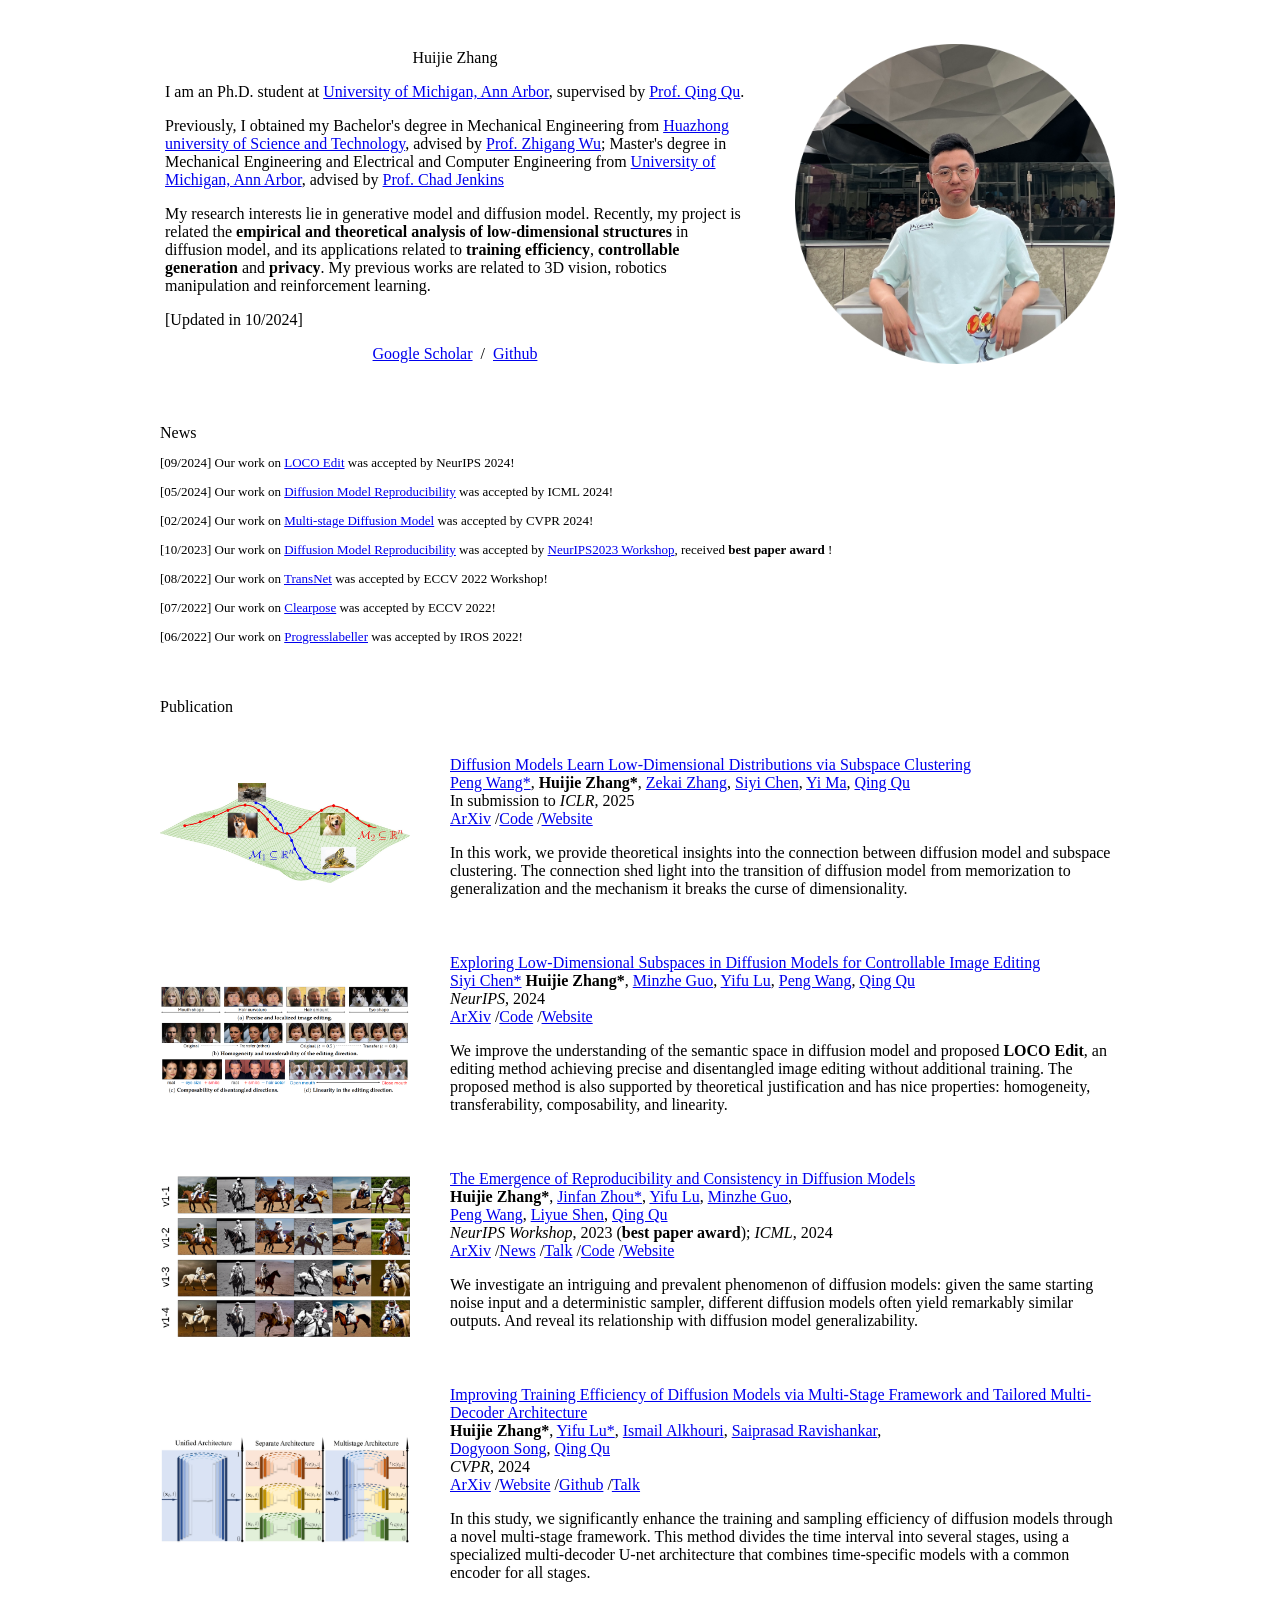
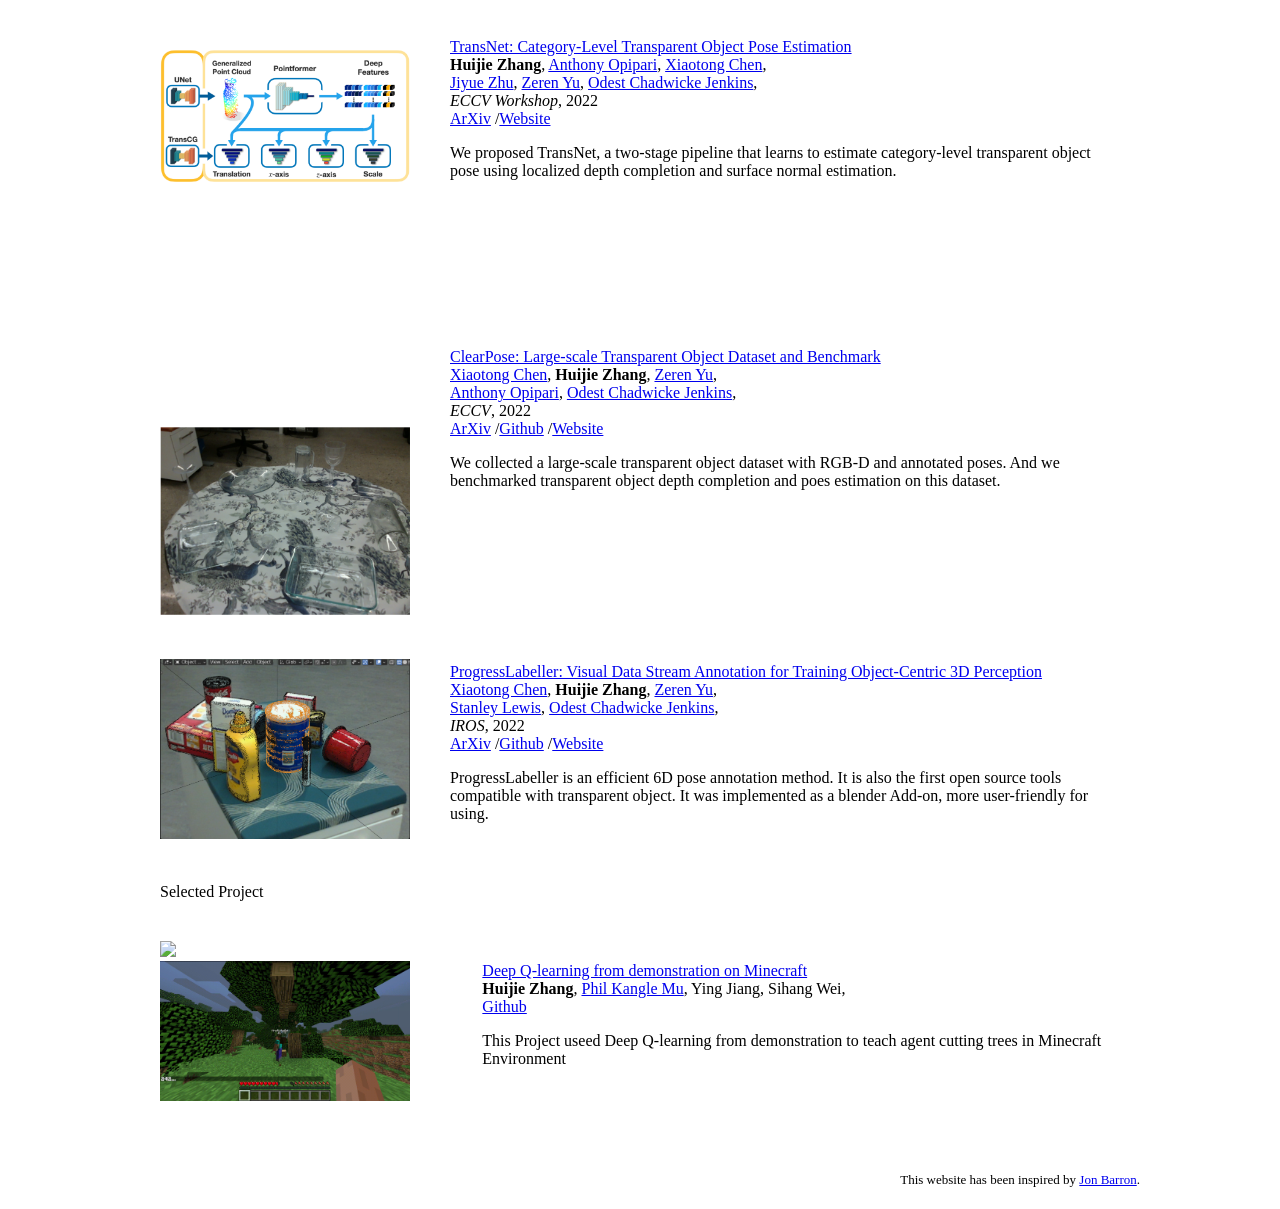
==== index.html @ 637e94fc "update" ====
<!DOCTYPE HTML>
<html lang="en"><head><meta http-equiv="Content-Type" content="text/html; charset=UTF-8">

  <title>Huijie Zhang</title>
  
  <meta name="author" content="Huijie Zhang">
  <meta name="viewport" content="width=device-width, initial-scale=1">
  <meta name="keywords" content="huijie, huijie zhang, zhang huijie" />

  <link rel="stylesheet" type="text/css" href="stylesheet.css">
	<link rel="icon" href="data:image/svg+xml,<svg xmlns=%22http://www.w3.org/2000/svg%22 viewBox=%220 0 100 100%22><text y=%22.9em%22 font-size=%2290%22></text></svg>">
</head>

<body>
  <table style="width:100%;max-width:1000px;border:0px;border-spacing:0px;border-collapse:separate;margin-right:auto;margin-left:auto;"><tbody>
    <tr style="padding:0px">
      <td style="padding:0px">
        <table style="width:100%;border:0px;border-spacing:0px;border-collapse:separate;margin-right:auto;margin-left:auto;"><tbody>
          <tr style="padding:0px">
            <td style="padding:2.5%;width:63%;vertical-align:middle">
              <p style="text-align:center">
                <name>Huijie Zhang</name>
              </p>
              <p>I am an Ph.D. student at <a href="https://ece.engin.umich.edu/">University of Michigan, Ann Arbor</a>, supervised by <a href="https://qingqu.engin.umich.edu/">Prof. Qing Qu</a>. </p>
              <p>
                Previously, I obtained my Bachelor's degree in Mechanical Engineering 
                from <a href="http://english.hust.edu.cn/">Huazhong university of Science and Technology</a>, 
                advised by <a href="http://faculty.hust.edu.cn/wuzhigang/zh_CN/index.htm">Prof. Zhigang Wu</a>; Master's degree in Mechanical Engineering and Electrical and Computer Engineering from <a href="https://ece.engin.umich.edu/">University of Michigan, Ann Arbor</a>, advised by <a href="https://web.eecs.umich.edu/~ocj/">Prof. Chad Jenkins</a>
              </p>
              <p>
                My research interests lie in generative model and diffusion model. Recently, my project is related the <strong>empirical and theoretical analysis of low-dimensional structures</strong> in diffusion model, and its applications related to <strong>training efficiency</strong>, <strong>controllable generation</strong> and <strong>privacy</strong>. My previous works are related to 3D vision, robotics manipulation and reinforcement learning.
              </p>
              <p>
                [Updated in 10/2024]
              </p>
              <p style="text-align:center">
                <!-- <a href="data/huijiezh-CV.pdf">CV</a> &nbsp/&nbsp -->
                <a href="https://scholar.google.com/citations?user=W9Mplc4AAAAJ&hl=en&oi=ao">Google Scholar</a> &nbsp/&nbsp
                <a href="https://github.com/huijieZH/">Github</a>
              </p>
            </td>
            <td style="padding:2.5%;width:40%;max-width:40%">
              <a href="images/huijiezh_circle2.png"><img style="width:100%;max-width:100%" alt="profile photo" src="images/huijiezh_circle2.png" class="hoverZoomLink"></a>
            </td>
          </tr>
        </tbody></table>


        <table style="width:100%;border:0px;border-spacing:0px;border-collapse:separate;margin-right:auto;margin-left:auto;"><tbody>
          <tr>
          <td style="padding:20px;width:100%;vertical-align:middle">
            <heading>News</heading>
            <p style="text-align:left;font-size:small;">
              [09/2024] Our work on <a href="https://arxiv.org/abs/2409.02374">LOCO Edit</a> was accepted by NeurIPS 2024</a>!
            </p>
            <p style="text-align:left;font-size:small;">
              [05/2024] Our work on <a href="https://arxiv.org/abs/2310.05264">Diffusion Model Reproducibility</a> was accepted by ICML 2024</a>!
            </p>
            <p style="text-align:left;font-size:small;">
              [02/2024] Our work on <a href="https://arxiv.org/abs/2312.09181">Multi-stage Diffusion Model</a> was accepted by CVPR 2024!
            </p>
            <p style="text-align:left;font-size:small;">
              [10/2023] Our work on <a href="https://arxiv.org/abs/2310.05264">Diffusion Model Reproducibility</a> was accepted by <a href="https://diffusionworkshop.github.io/">NeurIPS2023 Workshop</a>, received <strong> best paper award </strong>!
            </p>
            <p style="text-align:left;font-size:small;">
              [08/2022] Our work on <a href="https://arxiv.org/abs/2208.10002">TransNet</a> was accepted by ECCV 2022 Workshop!
            </p>
            <p style="text-align:left;font-size:small;">
              [07/2022] Our work on <a href="https://arxiv.org/abs/2203.03890">Clearpose</a>  was accepted by ECCV 2022!
            </p>
            <p style="text-align:left;font-size:small;">
              [06/2022] Our work on <a href="https://arxiv.org/abs/2203.00283">Progresslabeller</a> was accepted by IROS 2022!
            </p>

          </td>

        </tr>
      </tbody></table>

        <table style="width:100%;border:0px;border-spacing:0px;border-collapse:separate;margin-right:auto;margin-left:auto;"><tbody>
            <tr>
            <td style="padding:20px;width:100%;vertical-align:middle">
              <heading>Publication</heading>
            </td>
          </tr>
        </tbody></table>
        <table style="width:100%;border:0px;border-spacing:0px;border-collapse:separate;margin-right:auto;margin-left:auto;"><tbody>

        <!-- Subspace Clustering -->
        <tr>
          <td style="padding:20px;width:25%;vertical-align:middle">
            <div >
              <img src='images/subspace.jpg' width="250">
            </div>
          </td>
          <td style="padding:20px;width:75%;vertical-align:middle">
            <a href="https://arxiv.org/abs/2409.02426">
              <papertitle>Diffusion Models Learn Low-Dimensional Distributions via Subspace Clustering</papertitle>
            </a>
            <br>
            <a href="https://peng8wang.github.io/">Peng Wang*</a>,
            <strong>Huijie Zhang*</strong>, 
            <a href="https://scholar.google.com/citations?user=-D1mYhIAAAAJ&hl=en">Zekai Zhang</a>,
            <a href="https://chicychen.github.io/">Siyi Chen</a>,
            <a href="https://people.eecs.berkeley.edu/~yima/">Yi Ma</a>,
            <a href="https://qingqu.engin.umich.edu/">Qing Qu</a>
            <br>
            In submission to <em>ICLR</em>, 2025
            <br>
            <a href="https://arxiv.org/abs/2409.02426">ArXiv</a>
            /<a href="https://github.com/huijieZH/Diffusion-Model-Generalizability">Code</a>
            /<a href="https://www.huijiezh.com/diffusion-model-subspace-clustering/index.html">Website</a>
            <p></p>
            <p>
              In this work, we provide theoretical insights into the connection between diffusion model and subspace clustering. The connection shed light into the transition of diffusion model from memorization to generalization and the mechanism it breaks the curse of dimensionality.
            </p>
          </td>
        </tr>

        <!-- LOCO-Edit -->
        <tr>
          <td style="padding:20px;width:25%;vertical-align:middle">
            <div >
              <img src='images/loco_edit.png' width="250">
            </div>
          </td>
          <td style="padding:20px;width:75%;vertical-align:middle">
            <a href="https://arxiv.org/abs/2409.02374">
              <papertitle>Exploring Low-Dimensional Subspaces in Diffusion Models for Controllable Image Editing</papertitle>
            </a>
            <br>
            <a href="https://chicychen.github.io/">Siyi Chen*</a>
            <strong>Huijie Zhang*</strong>, 
            <a href="https://www.linkedin.com/in/minzhe-guo/">Minzhe Guo</a>,
            <a href="https://scholar.google.com/citations?user=ybsmKpsAAAAJ&hl=en">Yifu Lu</a>,
            <a href="https://peng8wang.github.io/">Peng Wang</a>, 
            <a href="https://qingqu.engin.umich.edu/">Qing Qu</a>
            <br>
            <em>NeurIPS</em>, 2024
            <br>
            <a href="https://arxiv.org/abs/2409.02374">ArXiv</a>
            /<a href="https://github.com/ChicyChen/LOCO-Edit">Code</a>
            /<a href="https://chicychen.github.io/LOCO/index.html">Website</a>
            <p></p>
            <p>
              We improve the understanding of the semantic space in diffusion model and proposed <strong>LOCO Edit</strong>, an editing method achieving precise and disentangled image editing without additional training. The proposed method is also supported by theoretical justification and has nice properties: homogeneity, transferability, composability, and linearity.
            </p>
          </td>
        </tr>

          <!-- Reproducibility -->
          <tr onmouseout="reproducibility_stop()" onmouseover="reproducibility_start()">
            <td style="padding:20px;width:25%;vertical-align:middle">
              <div >
                <img src='images/reproducibility.png' width="250">
              </div>
            </td>
            <td style="padding:20px;width:75%;vertical-align:middle">
              <a href="https://arxiv.org/abs/2310.05264">
                <papertitle>The Emergence of Reproducibility and Consistency in Diffusion Models</papertitle>
              </a>
              <br>
              <strong>Huijie Zhang*</strong>, 
              <a href="https://scholar.google.com/citations?user=O3Df4PwAAAAJ&hl=zh-CN">Jinfan Zhou*</a>,
              <a href="https://scholar.google.com/citations?user=ybsmKpsAAAAJ&hl=en">Yifu Lu</a>, 
              <a href="https://www.linkedin.com/in/minzhe-guo/">Minzhe Guo</a>, <br>
              <a href="https://peng8wang.github.io/">Peng Wang</a>, 
              <a href="https://liyueshen.engin.umich.edu/">Liyue Shen</a>,
              <a href="https://qingqu.engin.umich.edu/">Qing Qu</a>
              <br>
              <em>NeurIPS Workshop</em>, 2023 (<strong>best paper award</strong>); <em>ICML</em>, 2024
              <br>
              <a href="https://arxiv.org/abs/2310.05264">ArXiv</a>
              /<a href="https://ece.engin.umich.edu/stories/genai-diffusion-models-learn-to-generate-new-content-more-consistently-than-expected">News</a>
              /<a href="https://event.baai.ac.cn/activities/749">Talk</a>
              /<a href="https://github.com/huijieZH/Diffusion-Model-Generalizability">Code</a>
              /<a href="https://www.huijiezh.com/reproducibility-generalizability/index.html">Website</a>
              <p></p>
              <p>
                We investigate an intriguing and prevalent phenomenon of diffusion models: given the same starting noise input and a deterministic sampler, different diffusion models often yield remarkably similar outputs. And reveal its relationship with diffusion model generalizability.
              </p>
            </td>
          </tr>

          <!-- Multistage -->
          <tr onmouseout="multistage_stop()" onmouseover="multistage_start()">
            <td style="padding:20px;width:25%;vertical-align:middle">
              <div >
                <img src='images/multistage.png' width="250">
              </div>
            </td>
            <td style="padding:20px;width:75%;vertical-align:middle">
              <a href="https://arxiv.org/abs/2312.09181">
                <papertitle>Improving Training Efficiency of Diffusion Models via Multi-Stage Framework
                  and Tailored Multi-Decoder Architecture</papertitle>
              </a>
              <br>
              <strong>Huijie Zhang*</strong>, 
              <a href="https://scholar.google.com/citations?user=ybsmKpsAAAAJ&hl=en">Yifu Lu*</a>, 
              <a href="https://sites.google.com/view/ismailalkhouri/about">Ismail Alkhouri</a>, 
              <a href="https://sites.google.com/site/sairavishankar3/">Saiprasad Ravishankar</a>, <br>
              <a href="https://sites.google.com/view/dogyoonsong/home">Dogyoon Song</a>,
              <a href="https://qingqu.engin.umich.edu/">Qing Qu</a>
              <br>
              <em>CVPR</em>, 2024
              <br>
              <a href="https://arxiv.org/abs/2312.09181">ArXiv</a>
              /<a href="https://www.huijiezh.com/multistage-diffusion-model/">Website</a>
              /<a href="https://github.com/LucasYFL/Multistage_Diffusion">Github</a>
              /<a href="https://zhidx.com/p/426852.html">Talk</a>
              <p></p>
              <p>
                In this study, we significantly enhance the training and sampling efficiency of diffusion models
                through a novel multi-stage framework. This method divides the time interval into several stages,
                using a specialized multi-decoder U-net architecture that combines time-specific models with a
                common encoder for all stages.
              </p>
            </td>
          </tr>



          <!-- TransNet -->
          <tr onmouseout="transnet_stop()" onmouseover="transnet_start()">
            <td style="padding:20px;width:25%;vertical-align:middle">
              <div >
                <img src='images/transnet.png' width="250">
              </div>
            </td>
            <td style="padding:20px;width:75%;vertical-align:middle">
              <a href="https://arxiv.org/abs/2208.10002">
                <papertitle>TransNet: Category-Level Transparent Object Pose Estimation</papertitle>
              </a>
              <br>
              <strong>Huijie Zhang</strong>, 
              <a href="https://topipari.com/">Anthony Opipari</a>,
              <a href="https://sites.google.com/umich.edu/xiaotong-chen/home">Xiaotong Chen</a>, <br>
              <a href="https://jiyuezh.github.io/">Jiyue Zhu</a>,
              <a href="https://zerenyu.github.io/">Zeren Yu</a>, 
              <a href="https://ocj.name/">Odest Chadwicke Jenkins</a>,
              <br>
              <em>ECCV Workshop</em>, 2022
              <br>
              <a href="https://arxiv.org/abs/2208.10002">ArXiv</a>
              /<a href="https://progress.eecs.umich.edu/projects/transnet/">Website</a>
              <p></p>
              <p>
                We proposed TransNet, a two-stage pipeline that learns to estimate category-level transparent object pose using localized depth completion and surface normal estimation. 
              </p>
            </td>
          </tr>

          <!-- ClearPose -->
          <tr onmouseout="clearpose_stop()" onmouseover="clearpose_start()">
            <td style="padding:20px;width:25%;vertical-align:middle;">
              <div class="one">
                <div class="two" id='clearpose_image'>
                  <img src='images/clearpose_after.png' width="250"></div>
                <img src='images/clearpose_before.png' width="250">
              </div>
              <script type="text/javascript">
                function clearpose_start() {
                  document.getElementById('clearpose_image').style.opacity = "1";
                }

                function clearpose_stop() {
                  document.getElementById('clearpose_image').style.opacity = "0";
                }
                clearpose_stop()
              </script>
            </td>
            <td style="padding:20px;width:75%;vertical-align:middle;">
              <a href="https://arxiv.org/abs/2203.03890">
                <papertitle>ClearPose: Large-scale Transparent Object Dataset and Benchmark</papertitle>
              </a>
              <br>
              <a href="https://sites.google.com/umich.edu/xiaotong-chen/home">Xiaotong Chen</a>,
              <strong>Huijie Zhang</strong>, 
							<a href="https://zerenyu.github.io/">Zeren Yu</a>, <br>
              <a href="https://topipari.com/">Anthony Opipari</a>,
              <a href="https://ocj.name/">Odest Chadwicke Jenkins</a>,
              <br>
              <em>ECCV</em>, 2022
              <br>
              <a href="https://arxiv.org/abs/2203.03890">ArXiv</a>
              /<a href="https://github.com/opipari/ClearPose">Github</a>
              /<a href="https://progress.eecs.umich.edu/projects/clearpose/#cite">Website</a>
              <p></p>
              <p>
              We collected a large-scale transparent object dataset with RGB-D and annotated poses. 
              And we benchmarked transparent object depth completion and poes estimation on this dataset.
              </p>            
            </td>
          </tr>
					
          <!-- ProgressLabeller -->
          <tr>
            <td style="padding:20px;width:25%;vertical-align:middle">
              <div >
                <img src='images/progresslabeller.png' width="250">
              </div>
            </td>
            <td style="padding:20px;width:75%;vertical-align:middle">
              <a href="https://arxiv.org/abs/2203.00283">
                <papertitle>ProgressLabeller: Visual Data Stream Annotation for Training Object-Centric 3D Perception</papertitle>
              </a>
              <br>
              <a href="https://sites.google.com/umich.edu/xiaotong-chen/home">Xiaotong Chen</a>,
              <strong>Huijie Zhang</strong>, 
							<a href="https://zerenyu.github.io/">Zeren Yu</a>, <br>
              <a href="https://scholar.google.com/citations?user=D8nfug0AAAAJ&hl=en">Stanley Lewis</a>,
              <a href="https://ocj.name/">Odest Chadwicke Jenkins</a>,
              <br>
              <em>IROS</em>, 2022
              <br>
              <a href="https://arxiv.org/abs/2203.00283">ArXiv</a>
              /<a href="https://github.com/huijieZH/ProgressLabeller">Github</a>
              /<a href="https://progress.eecs.umich.edu/projects/progress-labeller/">Website</a>
              <p></p>
              <p>
              ProgressLabeller is an efficient 6D pose annotation method. It is also the first open source tools compatible with transparent object. 
              It was implemented as a blender Add-on, more user-friendly for using.
              </p>
            </td>
          </tr>

          <!-- <tr onmouseout="nerfsuper_stop()" onmouseover="nerfsuper_start()">
            <td style="padding:20px;width:25%;vertical-align:middle">
              <div class="one">
                <div class="two" id='nerfsuper_image'><video  width=100% height=100% muted autoplay loop>
                <source src="images/nerf_supervision.mp4" type="video/mp4">
                Your browser does not support the video tag.
                </video></div>
                <img src='images/nerf_supervision.jpg' width="320">
              </div>
              <script type="text/javascript">
                function nerfsuper_start() {
                  document.getElementById('nerfsuper_image').style.opacity = "1";
                }

                function nerfsuper_stop() {
                  document.getElementById('nerfsuper_image').style.opacity = "0";
                }
                nerfsuper_stop()
              </script>
            </td>
            
            <td style="padding:20px;width:75%;vertical-align:middle">
							<a href="https://waymo.com/research/block-nerf/">
                <papertitle>NeRF-Supervision: Learning Dense Object Descriptors from Neural Radiance Fields</papertitle>
              </a>
              <br>
              <a href="https://yenchenlin.me/">Lin Yen-Chen</a>, 
              <a href="http://www.peteflorence.com/">Pete Florence</a>, 
              <strong>Jonathan T. Barron</strong>,  <br>
              <a href="https://scholar.google.com/citations?user=_BPdgV0AAAAJ&hl=en">Tsung-Yi Lin</a>, 
              <a href="https://meche.mit.edu/people/faculty/ALBERTOR@MIT.EDU">Alberto Rodriguez</a>,
              <a href="http://web.mit.edu/phillipi/">Phillip Isola</a>
              <br>
              <em>ICRA</em>, 2022  
              <br>
							<a href="http://yenchenlin.me/nerf-supervision/">project page</a> / 
							<a href="https://arxiv.org/abs/2203.01913">arXiv</a> / 
							<a href="https://www.youtube.com/watch?v=_zN-wVwPH1s">video</a> /
							<a href="https://github.com/yenchenlin/nerf-supervision-public">code</a> / 
							<a href="https://colab.research.google.com/drive/13ISri5KD2XeEtsFs25hmZtKhxoDywB5y?usp=sharing">colab</a>				
              <p></p>
              <p>NeRF works better than RGB-D cameras or multi-view stereo when learning object descriptors.</p>
            </td>
          </tr> -->

        <table style="width:100%;border:0px;border-spacing:0px;border-collapse:separate;margin-right:auto;margin-left:auto;"><tbody>
            <tr>
            <td style="padding:20px;width:100%;vertical-align:middle">
              <heading>Selected Project</heading>
            </td>
          </tr>
        </tbody></table>
        <table style="width:100%;border:0px;border-spacing:0px;border-collapse:separate;margin-right:auto;margin-left:auto;"><tbody>			
			
          <tr onmouseout="minecraft_stop()" onmouseover="minecraft_start()">
            <td style="padding:20px;width:25%;vertical-align:middle">
              <div class="one">
                <div class="two" id='minecraft_image'>
                  <img src='images/minecraft.gif' width="250"></div>
                <img src='images/minecraft.png' width=250">
              </div>
              <script type="text/javascript">
                function minecraft_start() {
                  document.getElementById('minecraft_image').style.opacity = "1";
                }

                function minecraft_stop() {
                  document.getElementById('minecraft_image').style.opacity = "0";
                }
                nerfsuper_stop()
              </script>
            </td>
            
            <td style="padding:20px;width:60%;vertical-align:middle">
							<a href="https://github.com/huijieZH/Deep-reinforcement-learning-on-Minecraft">
                <papertitle>Deep Q-learning from demonstration on
                  Minecraft</papertitle>
              </a>
              <br>
              <strong>Huijie Zhang</strong>, <a href="https://scholar.google.com/citations?user=3nL-yukAAAAJ&hl=en">Phil Kangle Mu</a>, Ying Jiang, Sihang Wei,
              <br>
              <a href="https://github.com/huijieZH/Deep-reinforcement-learning-on-Minecraft">Github</a>
              <p></p>

              <p>This Project useed Deep Q-learning from demonstration to teach agent cutting trees in Minecraft Environment</p>
            </td>
          </tr>


        </tbody></table>
        <table style="width:100%;border:0px;border-spacing:0px;border-collapse:separate;margin-right:auto;margin-left:auto;"><tbody>
          <tr>
            <td style="padding:0px">
              <br>
              <p style="text-align:right;font-size:small;">
                <br>
                This website has been inspired by <a href="https://jonbarron.info/">Jon Barron</a>. 
                <!-- <br>
                Highly appreciate <a href="https://zerenyu.github.io/">Zeren Yu</a> for the homepage photo shoot. -->
              </p>
            </td>
          </tr>
        </tbody></table>
      </td>
    </tr>
  </table>
</body>

</html>
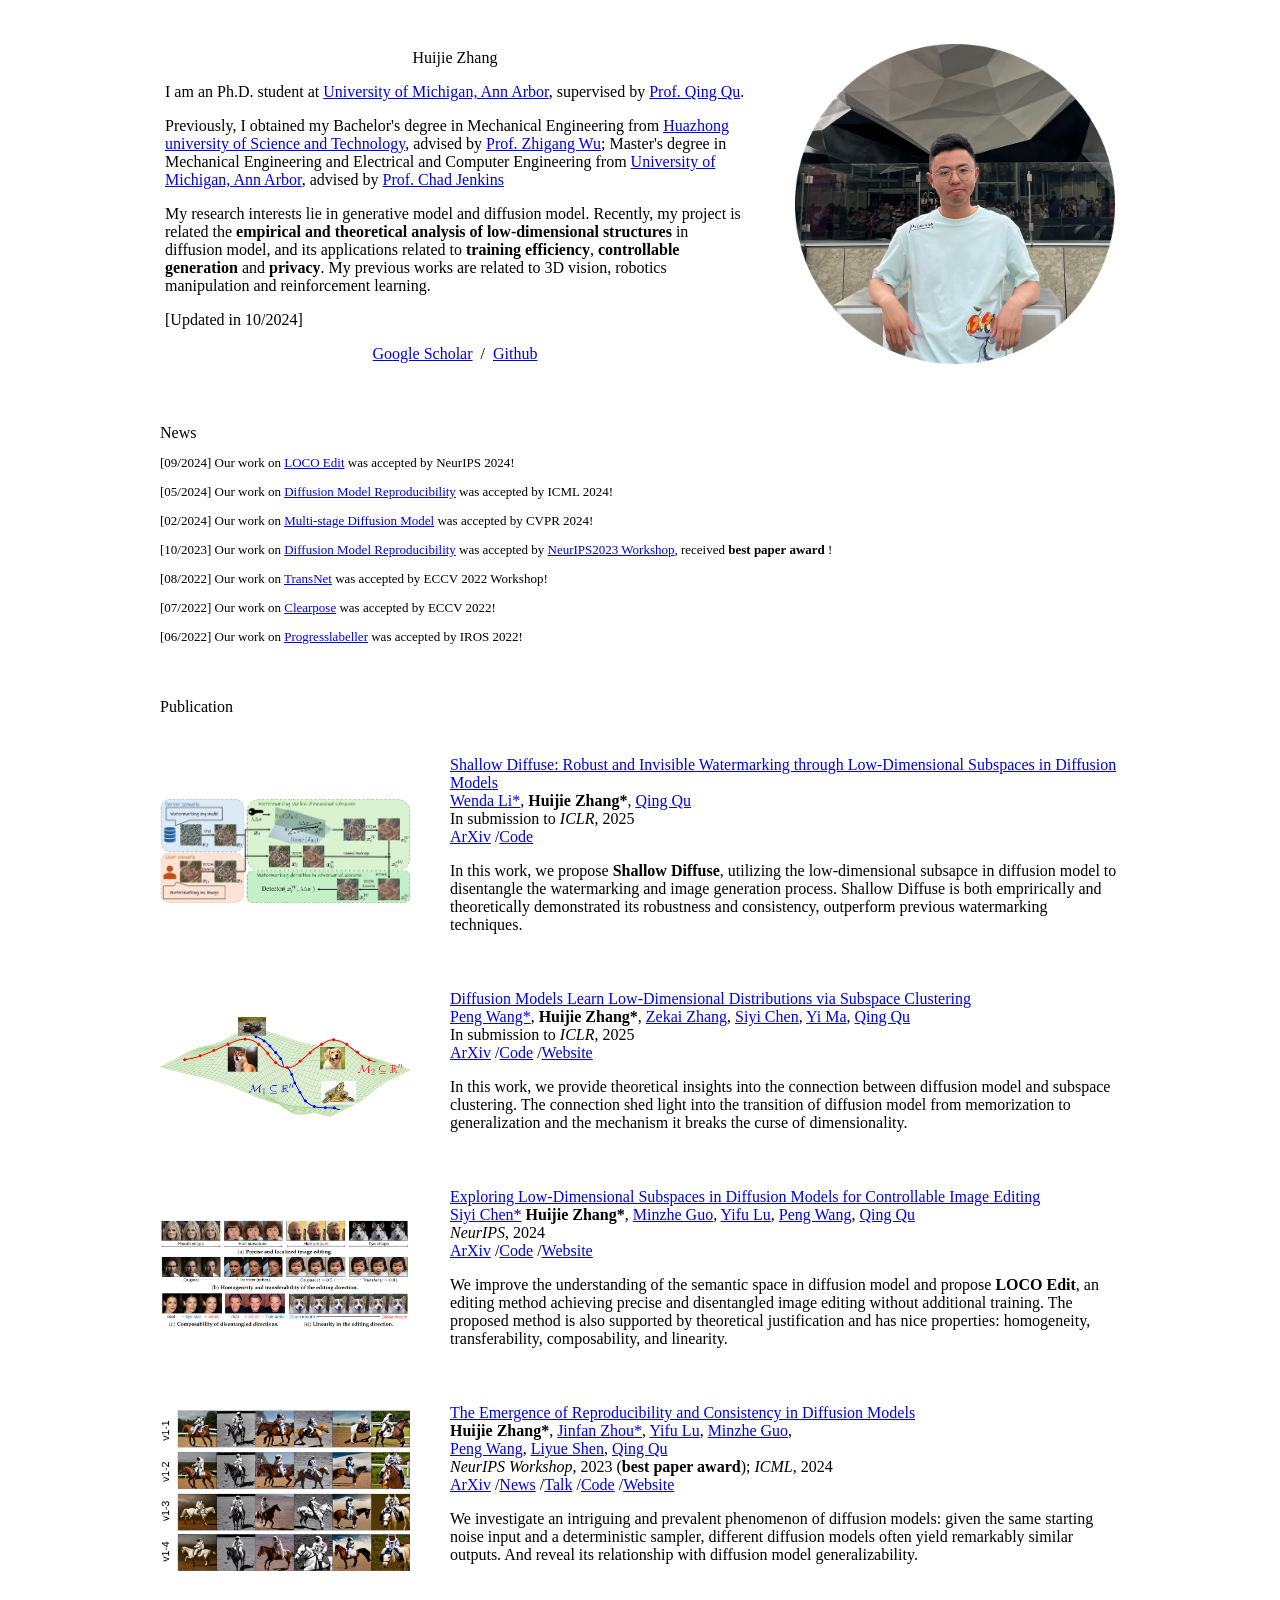
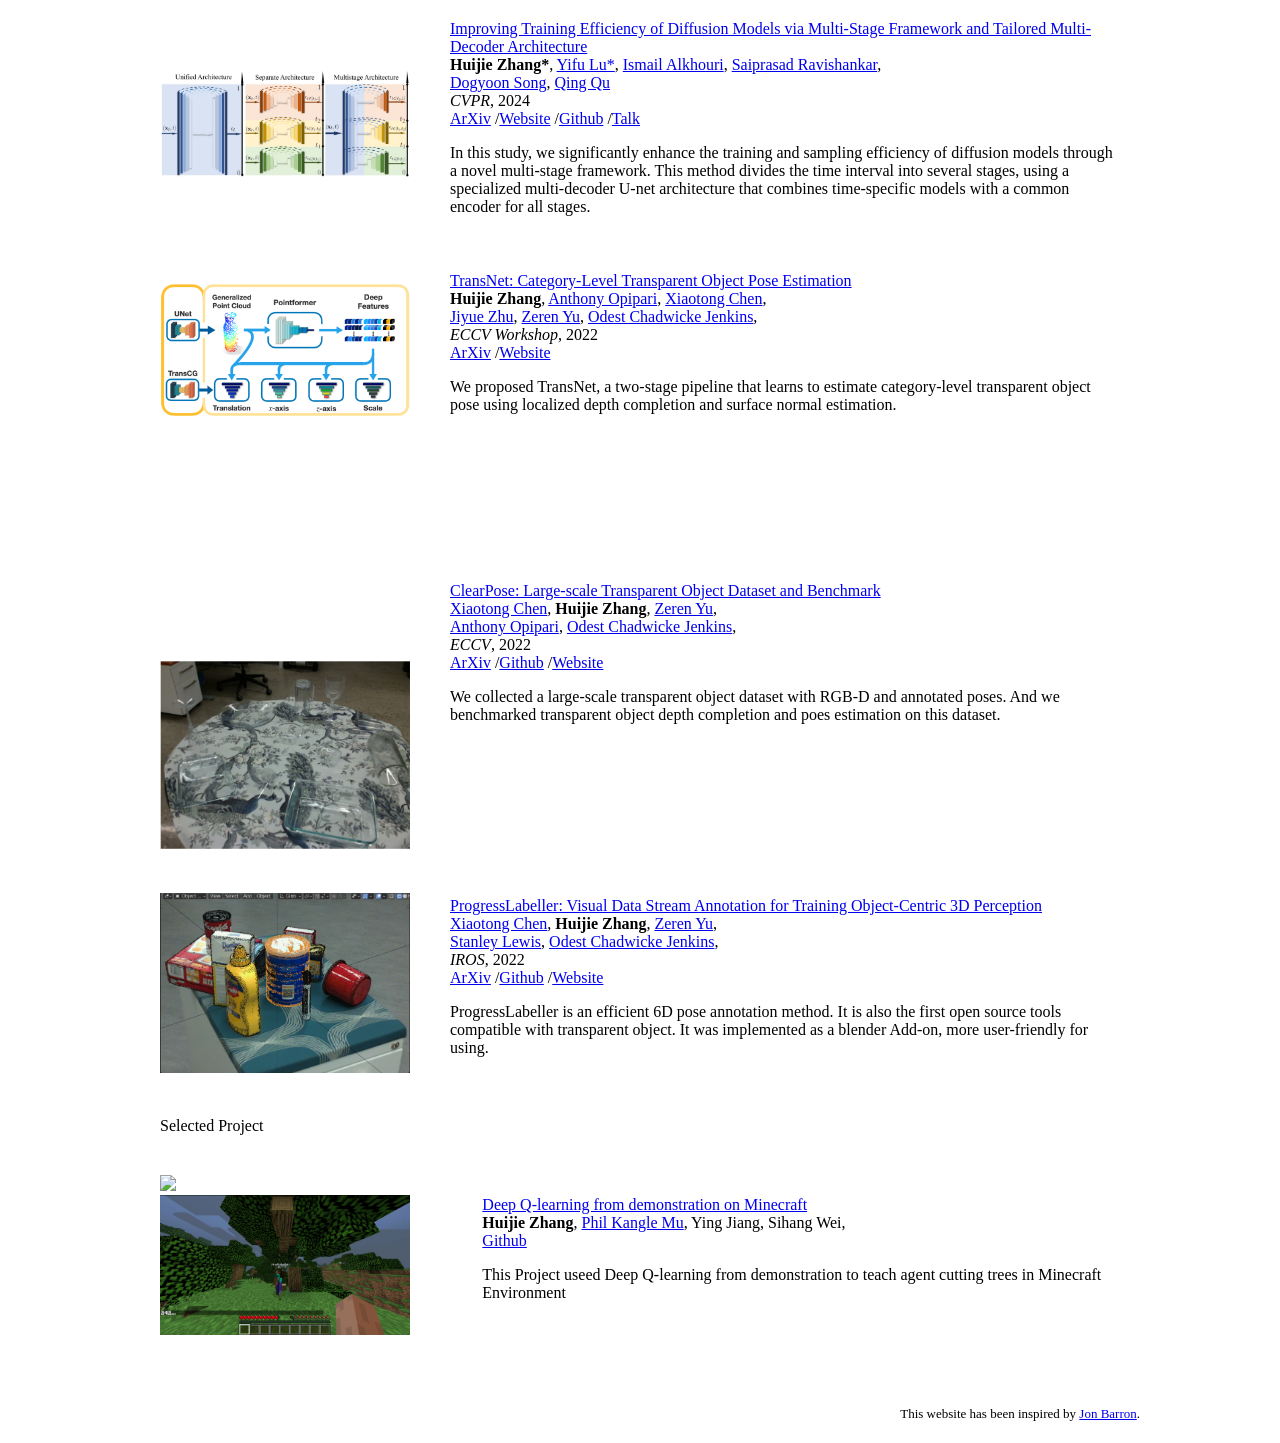
==== commit d1704d58: "update" ====
--- a/index.html
+++ b/index.html
@@ -85,6 +85,33 @@
           </tr>
         </tbody></table>
         <table style="width:100%;border:0px;border-spacing:0px;border-collapse:separate;margin-right:auto;margin-left:auto;"><tbody>
+
+        <!-- Shallow Diffuse -->
+        <tr>
+          <td style="padding:20px;width:25%;vertical-align:middle">
+            <div >
+              <img src='images/shallowdiffuse.jpg' width="250">
+            </div>
+          </td>
+          <td style="padding:20px;width:75%;vertical-align:middle">
+            <a href="http://arxiv.org/abs/2410.21088">
+              <papertitle>Shallow Diffuse: Robust and Invisible Watermarking through Low-Dimensional Subspaces in Diffusion Models</papertitle>
+            </a>
+            <br>
+            <a href="https://openreview.net/profile?id=~Wenda_Li5">Wenda Li*</a>,
+            <strong>Huijie Zhang*</strong>, 
+            <a href="https://qingqu.engin.umich.edu/">Qing Qu</a>
+            <br>
+            In submission to <em>ICLR</em>, 2025
+            <br>
+            <a href="http://arxiv.org/abs/2410.21088">ArXiv</a>
+            /<a href="https://github.com/liwd190019/Shallow-Diffuse">Code</a>
+            <p></p>
+            <p>
+              In this work, we propose <strong>Shallow Diffuse</strong>, utilizing the low-dimensional subsapce in diffusion model to disentangle the watermarking and image generation process. Shallow Diffuse is both emprirically and theoretically demonstrated its robustness and consistency, outperform previous watermarking techniques.
+            </p>
+          </td>
+        </tr>
 
         <!-- Subspace Clustering -->
         <tr>
@@ -143,7 +170,7 @@
             /<a href="https://chicychen.github.io/LOCO/index.html">Website</a>
             <p></p>
             <p>
-              We improve the understanding of the semantic space in diffusion model and proposed <strong>LOCO Edit</strong>, an editing method achieving precise and disentangled image editing without additional training. The proposed method is also supported by theoretical justification and has nice properties: homogeneity, transferability, composability, and linearity.
+              We improve the understanding of the semantic space in diffusion model and propose <strong>LOCO Edit</strong>, an editing method achieving precise and disentangled image editing without additional training. The proposed method is also supported by theoretical justification and has nice properties: homogeneity, transferability, composability, and linearity.
             </p>
           </td>
         </tr>
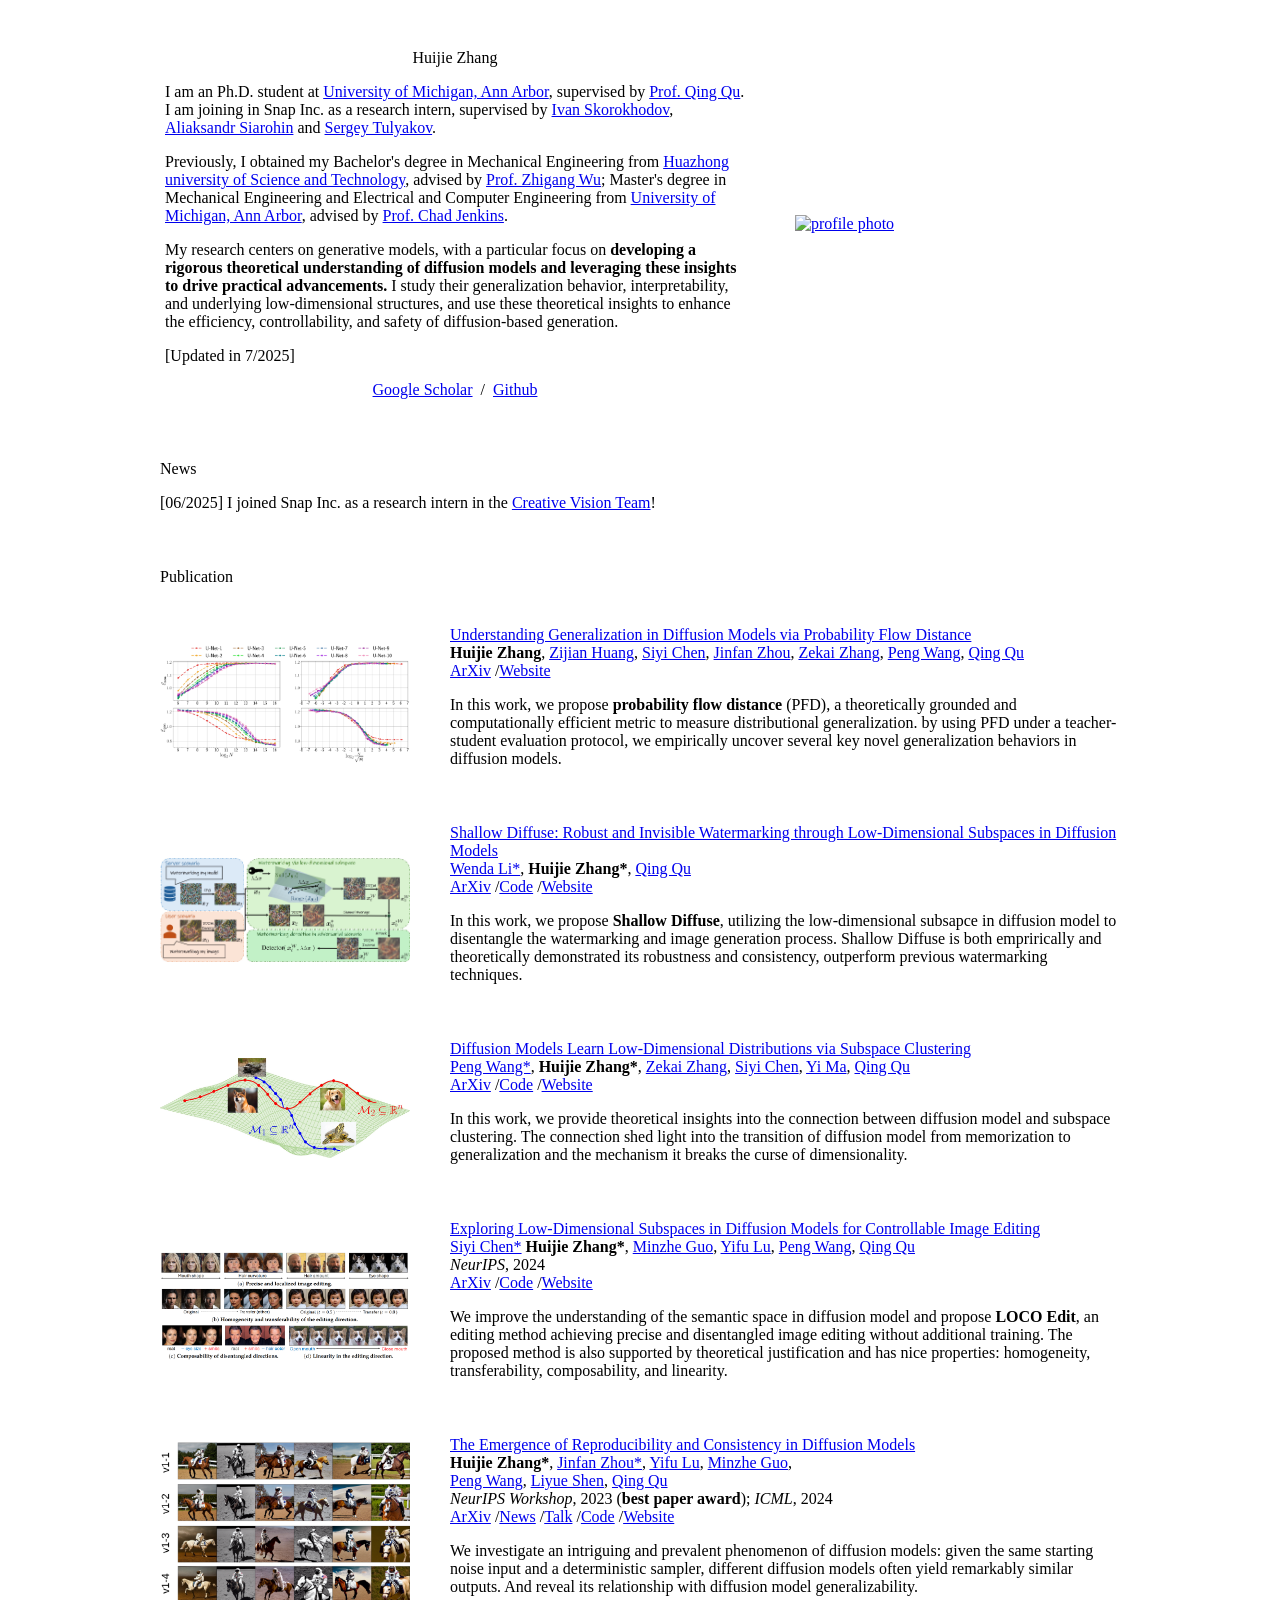
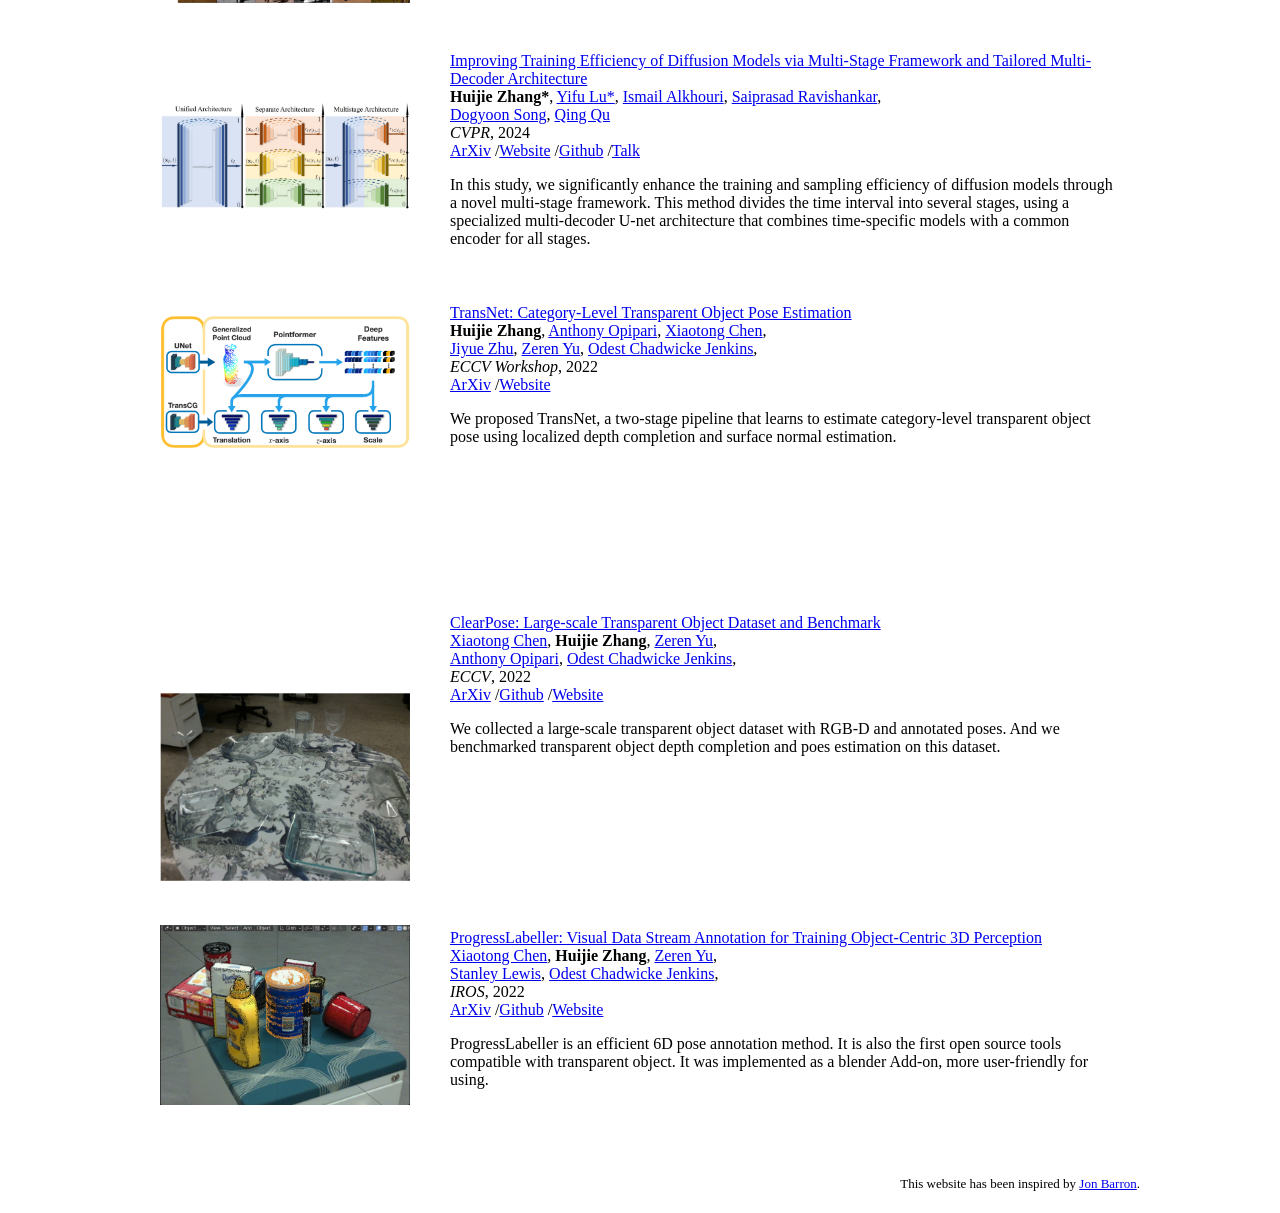
==== commit 0abb9029: "update web" ====
--- a/index.html
+++ b/index.html
@@ -21,17 +21,16 @@
               <p style="text-align:center">
                 <name>Huijie Zhang</name>
               </p>
-              <p>I am an Ph.D. student at <a href="https://ece.engin.umich.edu/">University of Michigan, Ann Arbor</a>, supervised by <a href="https://qingqu.engin.umich.edu/">Prof. Qing Qu</a>. </p>
+              <p>I am an Ph.D. student at <a href="https://ece.engin.umich.edu/">University of Michigan, Ann Arbor</a>, supervised by <a href="https://qingqu.engin.umich.edu/">Prof. Qing Qu</a>. I am joining in Snap Inc. as a research intern, supervised by <a href="https://skor.sh/">Ivan Skorokhodov</a>, <a href="https://aliaksandrsiarohin.github.io/aliaksandr-siarohin-website/">Aliaksandr Siarohin</a> and <a href="https://stulyakov.com/">Sergey Tulyakov</a>.</p>
               <p>
                 Previously, I obtained my Bachelor's degree in Mechanical Engineering 
                 from <a href="http://english.hust.edu.cn/">Huazhong university of Science and Technology</a>, 
-                advised by <a href="http://faculty.hust.edu.cn/wuzhigang/zh_CN/index.htm">Prof. Zhigang Wu</a>; Master's degree in Mechanical Engineering and Electrical and Computer Engineering from <a href="https://ece.engin.umich.edu/">University of Michigan, Ann Arbor</a>, advised by <a href="https://web.eecs.umich.edu/~ocj/">Prof. Chad Jenkins</a>
-              </p>
-              <p>
-                My research interests lie in generative model and diffusion model. Recently, my project is related the <strong>empirical and theoretical analysis of low-dimensional structures</strong> in diffusion model, and its applications related to <strong>training efficiency</strong>, <strong>controllable generation</strong> and <strong>privacy</strong>. My previous works are related to 3D vision, robotics manipulation and reinforcement learning.
-              </p>
-              <p>
-                [Updated in 10/2024]
+                advised by <a href="http://faculty.hust.edu.cn/wuzhigang/zh_CN/index.htm">Prof. Zhigang Wu</a>; Master's degree in Mechanical Engineering and Electrical and Computer Engineering from <a href="https://ece.engin.umich.edu/">University of Michigan, Ann Arbor</a>, advised by <a href="https://web.eecs.umich.edu/~ocj/">Prof. Chad Jenkins</a>.
+              </p>
+              <p>My research centers on generative models, with a particular focus on <strong>developing a rigorous theoretical understanding of diffusion models and leveraging these insights to drive practical advancements.</strong> I study their generalization behavior, interpretability, and underlying low-dimensional structures, and use these theoretical insights to enhance the efficiency, controllability, and safety of diffusion-based generation.
+              </p>
+              <p>
+                [Updated in 7/2025]
               </p>
               <p style="text-align:center">
                 <!-- <a href="data/huijiezh-CV.pdf">CV</a> &nbsp/&nbsp -->
@@ -40,7 +39,7 @@
               </p>
             </td>
             <td style="padding:2.5%;width:40%;max-width:40%">
-              <a href="images/huijiezh_circle2.png"><img style="width:100%;max-width:100%" alt="profile photo" src="images/huijiezh_circle2.png" class="hoverZoomLink"></a>
+              <a href="images/huijiezh_circle3.png"><img style="width:100%;max-width:100%" alt="profile photo" src="images/huijiezh_circle3.png" class="hoverZoomLink"></a>
             </td>
           </tr>
         </tbody></table>
@@ -50,7 +49,10 @@
           <tr>
           <td style="padding:20px;width:100%;vertical-align:middle">
             <heading>News</heading>
-            <p style="text-align:left;font-size:small;">
+            <p style="text-align:left; font-size:medium;"></p>
+              [06/2025] I joined Snap Inc. as a research intern in the <a href="https://research.snap.com/team/creative-vision.html">Creative Vision Team</a>!
+            </p>
+            <!-- <p style="text-align:left;font-size:small;">
               [09/2024] Our work on <a href="https://arxiv.org/abs/2409.02374">LOCO Edit</a> was accepted by NeurIPS 2024</a>!
             </p>
             <p style="text-align:left;font-size:small;">
@@ -70,7 +72,7 @@
             </p>
             <p style="text-align:left;font-size:small;">
               [06/2022] Our work on <a href="https://arxiv.org/abs/2203.00283">Progresslabeller</a> was accepted by IROS 2022!
-            </p>
+            </p> -->
 
           </td>
 
@@ -85,6 +87,37 @@
           </tr>
         </tbody></table>
         <table style="width:100%;border:0px;border-spacing:0px;border-collapse:separate;margin-right:auto;margin-left:auto;"><tbody>
+        <!-- Probability Flow Distance -->
+        <tr>
+          <td style="padding:20px;width:25%;vertical-align:middle">
+            <div >
+              <img src='images/PFD.jpg' width="250">
+            </div>
+          </td>
+          <td style="padding:20px;width:75%;vertical-align:middle">
+            <a href="https://arxiv.org/abs/2505.20123">
+              <papertitle>Understanding Generalization in Diffusion Models via Probability Flow Distance</papertitle>
+            </a>
+            <br>
+            <strong>Huijie Zhang</strong>, 
+            <a href="https://zjhuangg.github.io/" target="_blank">Zijian Huang</a>,
+            <a href="https://chicychen.github.io/" target="_blank">Siyi Chen</a>,
+            <a href="https://scholar.google.com/citations?user=O3Df4PwAAAAJ&hl=zh-CN" target="_blank">Jinfan Zhou</a>,
+            <a href="https://la0ka1.github.io/" target="_blank">Zekai Zhang</a>,
+            <a href="https://peng8wang.github.io/" target="_blank">Peng Wang</a>,
+            <a href="https://qingqu.engin.umich.edu/">Qing Qu</a>
+            
+            <br>
+            <a href="https://arxiv.org/abs/2505.20123">ArXiv</a>
+            /<a href="https://www.huijiezh.com/probability-flow-distance/index.html">Website</a>
+            <p></p>
+            <p>
+              In this work, we propose <strong>probability flow distance</strong> (PFD), a theoretically grounded and computationally efficient metric to measure distributional generalization. by using PFD under a teacher-student evaluation protocol, we empirically uncover several key novel generalization behaviors in diffusion models.
+            </p>
+          </td>
+        </tr>
+
+
 
         <!-- Shallow Diffuse -->
         <tr>
@@ -101,11 +134,13 @@
             <a href="https://openreview.net/profile?id=~Wenda_Li5">Wenda Li*</a>,
             <strong>Huijie Zhang*</strong>, 
             <a href="https://qingqu.engin.umich.edu/">Qing Qu</a>
-            <br>
-            In submission to <em>ICLR</em>, 2025
-            <br>
+            
+            <br>
+            <!-- In submission to <em>ICLR</em>, 2025
+            <br> -->
             <a href="http://arxiv.org/abs/2410.21088">ArXiv</a>
             /<a href="https://github.com/liwd190019/Shallow-Diffuse">Code</a>
+            /<a href="https://www.huijiezh.com/shallow-diffuse/index.html">Website</a>
             <p></p>
             <p>
               In this work, we propose <strong>Shallow Diffuse</strong>, utilizing the low-dimensional subsapce in diffusion model to disentangle the watermarking and image generation process. Shallow Diffuse is both emprirically and theoretically demonstrated its robustness and consistency, outperform previous watermarking techniques.
@@ -131,9 +166,10 @@
             <a href="https://chicychen.github.io/">Siyi Chen</a>,
             <a href="https://people.eecs.berkeley.edu/~yima/">Yi Ma</a>,
             <a href="https://qingqu.engin.umich.edu/">Qing Qu</a>
-            <br>
-            In submission to <em>ICLR</em>, 2025
-            <br>
+
+            <br>
+            <!-- In submission to <em>ICLR</em>, 2025
+            <br> -->
             <a href="https://arxiv.org/abs/2409.02426">ArXiv</a>
             /<a href="https://github.com/huijieZH/Diffusion-Model-Generalizability">Code</a>
             /<a href="https://www.huijiezh.com/diffusion-model-subspace-clustering/index.html">Website</a>
@@ -396,7 +432,7 @@
             </td>
           </tr> -->
 
-        <table style="width:100%;border:0px;border-spacing:0px;border-collapse:separate;margin-right:auto;margin-left:auto;"><tbody>
+        <!-- <table style="width:100%;border:0px;border-spacing:0px;border-collapse:separate;margin-right:auto;margin-left:auto;"><tbody>
             <tr>
             <td style="padding:20px;width:100%;vertical-align:middle">
               <heading>Selected Project</heading>
@@ -437,7 +473,7 @@
 
               <p>This Project useed Deep Q-learning from demonstration to teach agent cutting trees in Minecraft Environment</p>
             </td>
-          </tr>
+          </tr> -->
 
 
         </tbody></table>
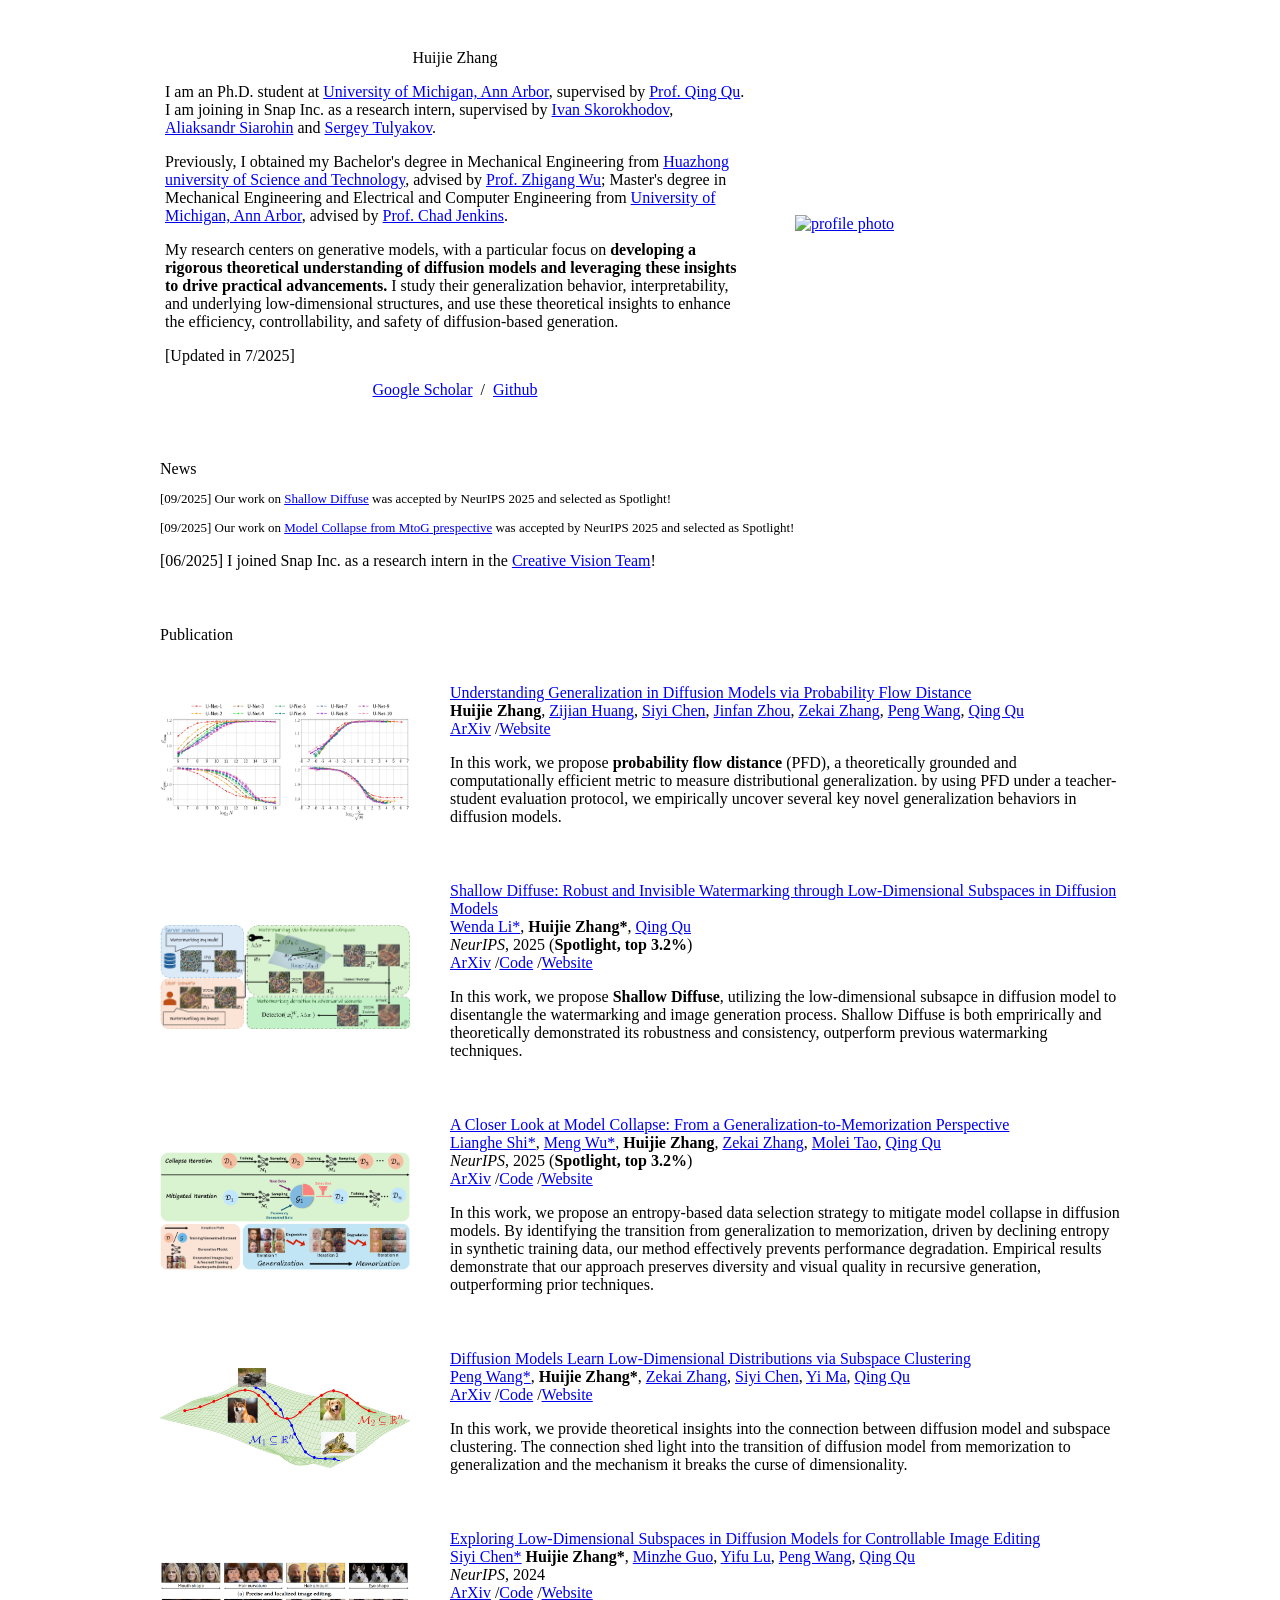
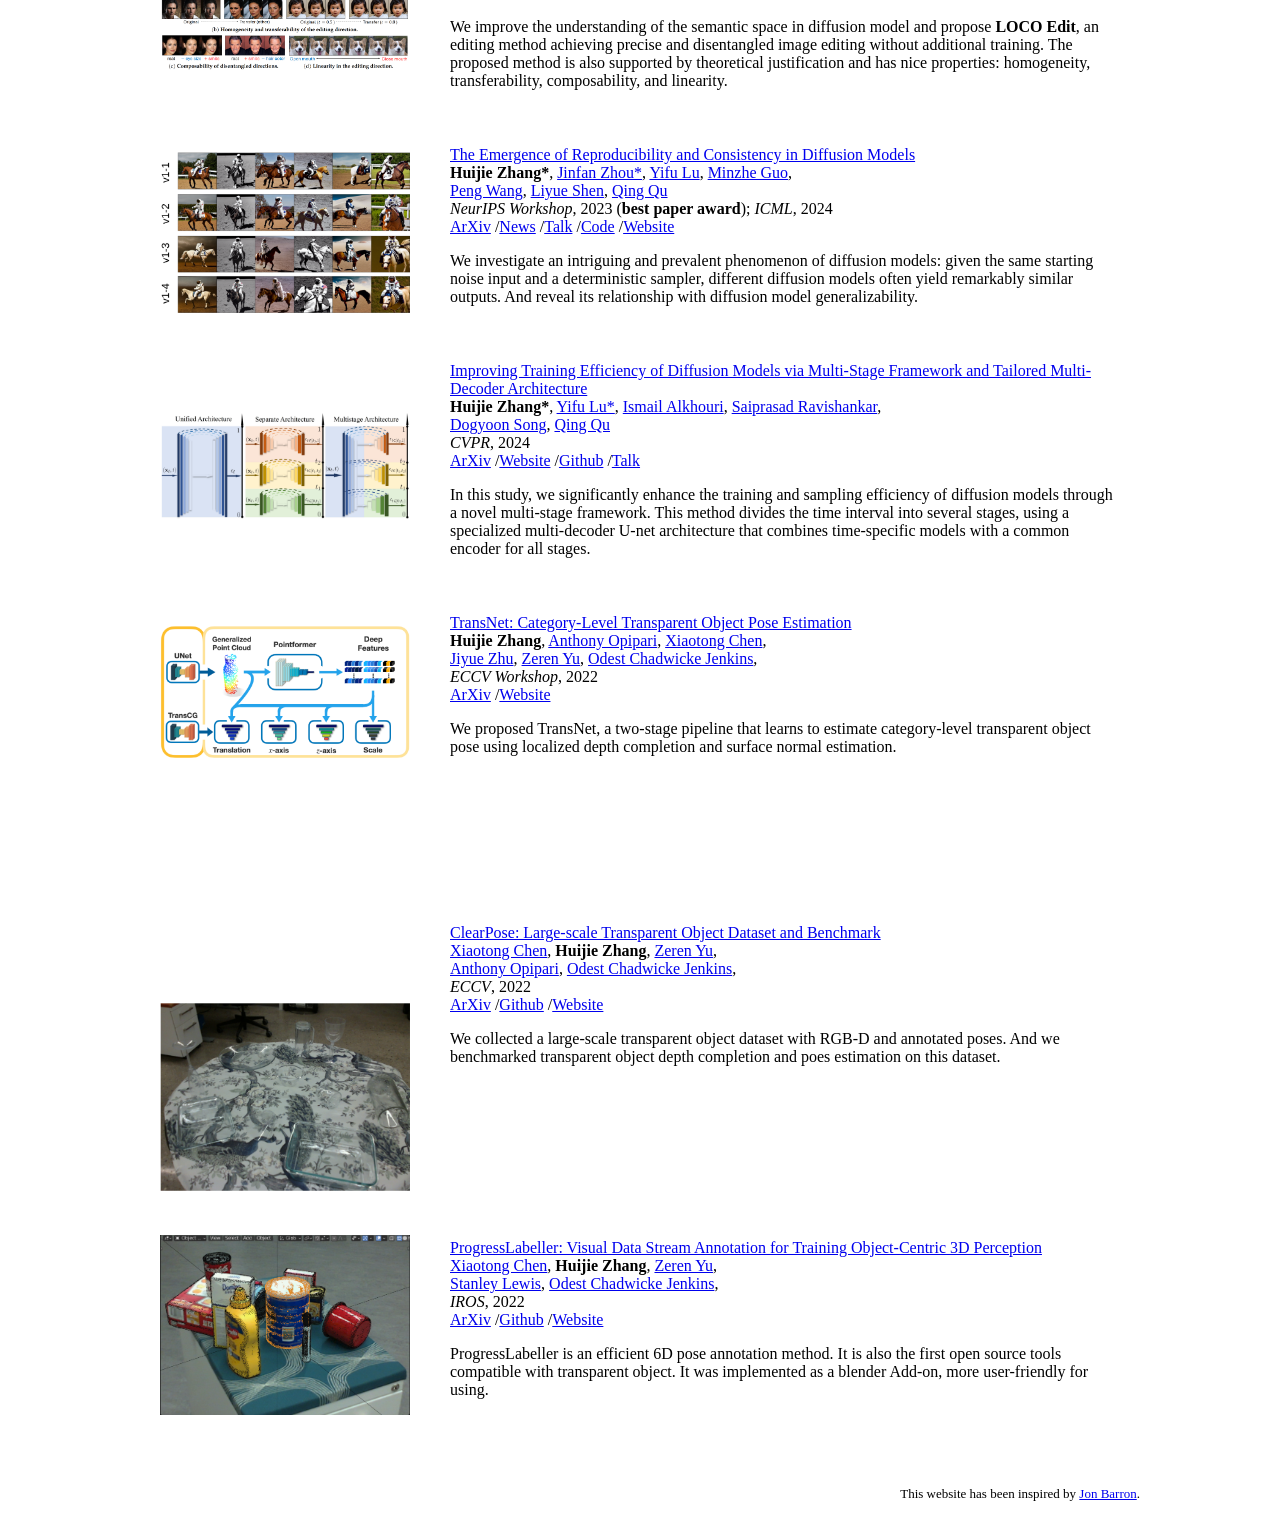
==== commit 2aaa15c9: "update" ====
--- a/index.html
+++ b/index.html
@@ -2,7 +2,7 @@
 <html lang="en"><head><meta http-equiv="Content-Type" content="text/html; charset=UTF-8">
 
   <title>Huijie Zhang</title>
-  
+
   <meta name="author" content="Huijie Zhang">
   <meta name="viewport" content="width=device-width, initial-scale=1">
   <meta name="keywords" content="huijie, huijie zhang, zhang huijie" />
@@ -23,8 +23,8 @@
               </p>
               <p>I am an Ph.D. student at <a href="https://ece.engin.umich.edu/">University of Michigan, Ann Arbor</a>, supervised by <a href="https://qingqu.engin.umich.edu/">Prof. Qing Qu</a>. I am joining in Snap Inc. as a research intern, supervised by <a href="https://skor.sh/">Ivan Skorokhodov</a>, <a href="https://aliaksandrsiarohin.github.io/aliaksandr-siarohin-website/">Aliaksandr Siarohin</a> and <a href="https://stulyakov.com/">Sergey Tulyakov</a>.</p>
               <p>
-                Previously, I obtained my Bachelor's degree in Mechanical Engineering 
-                from <a href="http://english.hust.edu.cn/">Huazhong university of Science and Technology</a>, 
+                Previously, I obtained my Bachelor's degree in Mechanical Engineering
+                from <a href="http://english.hust.edu.cn/">Huazhong university of Science and Technology</a>,
                 advised by <a href="http://faculty.hust.edu.cn/wuzhigang/zh_CN/index.htm">Prof. Zhigang Wu</a>; Master's degree in Mechanical Engineering and Electrical and Computer Engineering from <a href="https://ece.engin.umich.edu/">University of Michigan, Ann Arbor</a>, advised by <a href="https://web.eecs.umich.edu/~ocj/">Prof. Chad Jenkins</a>.
               </p>
               <p>My research centers on generative models, with a particular focus on <strong>developing a rigorous theoretical understanding of diffusion models and leveraging these insights to drive practical advancements.</strong> I study their generalization behavior, interpretability, and underlying low-dimensional structures, and use these theoretical insights to enhance the efficiency, controllability, and safety of diffusion-based generation.
@@ -49,6 +49,12 @@
           <tr>
           <td style="padding:20px;width:100%;vertical-align:middle">
             <heading>News</heading>
+            <p style="text-align:left;font-size:small;">
+              [09/2025] Our work on <a href="https://arxiv.org/abs/2410.21088">Shallow Diffuse</a> was accepted by NeurIPS 2025 and selected as Spotlight</a>!
+            </p>
+            <p style="text-align:left;font-size:small;">
+              [09/2025] Our work on <a href="https://arxiv.org/abs/2410.21088">Model Collapse from MtoG prespective</a> was accepted by NeurIPS 2025 and selected as Spotlight</a>!
+            </p>
             <p style="text-align:left; font-size:medium;"></p>
               [06/2025] I joined Snap Inc. as a research intern in the <a href="https://research.snap.com/team/creative-vision.html">Creative Vision Team</a>!
             </p>
@@ -99,14 +105,14 @@
               <papertitle>Understanding Generalization in Diffusion Models via Probability Flow Distance</papertitle>
             </a>
             <br>
-            <strong>Huijie Zhang</strong>, 
+            <strong>Huijie Zhang</strong>,
             <a href="https://zjhuangg.github.io/" target="_blank">Zijian Huang</a>,
             <a href="https://chicychen.github.io/" target="_blank">Siyi Chen</a>,
             <a href="https://scholar.google.com/citations?user=O3Df4PwAAAAJ&hl=zh-CN" target="_blank">Jinfan Zhou</a>,
             <a href="https://la0ka1.github.io/" target="_blank">Zekai Zhang</a>,
             <a href="https://peng8wang.github.io/" target="_blank">Peng Wang</a>,
             <a href="https://qingqu.engin.umich.edu/">Qing Qu</a>
-            
+
             <br>
             <a href="https://arxiv.org/abs/2505.20123">ArXiv</a>
             /<a href="https://www.huijiezh.com/probability-flow-distance/index.html">Website</a>
@@ -132,12 +138,12 @@
             </a>
             <br>
             <a href="https://openreview.net/profile?id=~Wenda_Li5">Wenda Li*</a>,
-            <strong>Huijie Zhang*</strong>, 
+            <strong>Huijie Zhang*</strong>,
             <a href="https://qingqu.engin.umich.edu/">Qing Qu</a>
-            
-            <br>
-            <!-- In submission to <em>ICLR</em>, 2025
-            <br> -->
+
+              <br>
+              <em>NeurIPS</em>, 2025 (<strong>Spotlight, top 3.2%</strong>)
+              <br>
             <a href="http://arxiv.org/abs/2410.21088">ArXiv</a>
             /<a href="https://github.com/liwd190019/Shallow-Diffuse">Code</a>
             /<a href="https://www.huijiezh.com/shallow-diffuse/index.html">Website</a>
@@ -148,6 +154,38 @@
           </td>
         </tr>
 
+        <!-- Model Collapse MtoG -->
+        <tr>
+          <td style="padding:20px;width:25%;vertical-align:middle">
+            <div >
+              <img src='images/modelcollapse.png' width="250">
+            </div>
+          </td>
+          <td style="padding:20px;width:75%;vertical-align:middle">
+            <a href="http://arxiv.org/abs/2410.21088">
+              <papertitle>A Closer Look at Model Collapse: From a Generalization-to-Memorization Perspective</papertitle>
+            </a>
+            <br>
+            <a href="https://shilianghe007.github.io/">Lianghe Shi*</a>,
+            <a href="https://openreview.net/profile?id=~Meng_Wu3">Meng Wu*</a>,
+            <strong>Huijie Zhang</strong>,
+            <a href="https://la0ka1.github.io/">Zekai Zhang</a>,
+            <a href="https://mtao8.math.gatech.edu/">Molei Tao</a>,
+            <a href="https://qingqu.engin.umich.edu/">Qing Qu</a>
+
+              <br>
+              <em>NeurIPS</em>, 2025 (<strong>Spotlight, top 3.2%</strong>)
+              <br>
+            <a href="https://arxiv.org/abs/2509.16499">ArXiv</a>
+            /<a href="https://github.com/shilianghe007/Model_Collapse">Code</a>
+            /<a href="https://shilianghe007.github.io/model-collapse/index.html">Website</a>
+            <p></p>
+            <p>
+              In this work, we propose an entropy-based data selection strategy to mitigate model collapse in diffusion models. By identifying the transition from generalization to memorization, driven by declining entropy in synthetic training data, our method effectively prevents performance degradation. Empirical results demonstrate that our approach preserves diversity and visual quality in recursive generation, outperforming prior techniques.
+            </p>
+          </td>
+        </tr>
+
         <!-- Subspace Clustering -->
         <tr>
           <td style="padding:20px;width:25%;vertical-align:middle">
@@ -161,7 +199,7 @@
             </a>
             <br>
             <a href="https://peng8wang.github.io/">Peng Wang*</a>,
-            <strong>Huijie Zhang*</strong>, 
+            <strong>Huijie Zhang*</strong>,
             <a href="https://scholar.google.com/citations?user=-D1mYhIAAAAJ&hl=en">Zekai Zhang</a>,
             <a href="https://chicychen.github.io/">Siyi Chen</a>,
             <a href="https://people.eecs.berkeley.edu/~yima/">Yi Ma</a>,
@@ -193,10 +231,10 @@
             </a>
             <br>
             <a href="https://chicychen.github.io/">Siyi Chen*</a>
-            <strong>Huijie Zhang*</strong>, 
+            <strong>Huijie Zhang*</strong>,
             <a href="https://www.linkedin.com/in/minzhe-guo/">Minzhe Guo</a>,
             <a href="https://scholar.google.com/citations?user=ybsmKpsAAAAJ&hl=en">Yifu Lu</a>,
-            <a href="https://peng8wang.github.io/">Peng Wang</a>, 
+            <a href="https://peng8wang.github.io/">Peng Wang</a>,
             <a href="https://qingqu.engin.umich.edu/">Qing Qu</a>
             <br>
             <em>NeurIPS</em>, 2024
@@ -223,11 +261,11 @@
                 <papertitle>The Emergence of Reproducibility and Consistency in Diffusion Models</papertitle>
               </a>
               <br>
-              <strong>Huijie Zhang*</strong>, 
+              <strong>Huijie Zhang*</strong>,
               <a href="https://scholar.google.com/citations?user=O3Df4PwAAAAJ&hl=zh-CN">Jinfan Zhou*</a>,
-              <a href="https://scholar.google.com/citations?user=ybsmKpsAAAAJ&hl=en">Yifu Lu</a>, 
+              <a href="https://scholar.google.com/citations?user=ybsmKpsAAAAJ&hl=en">Yifu Lu</a>,
               <a href="https://www.linkedin.com/in/minzhe-guo/">Minzhe Guo</a>, <br>
-              <a href="https://peng8wang.github.io/">Peng Wang</a>, 
+              <a href="https://peng8wang.github.io/">Peng Wang</a>,
               <a href="https://liyueshen.engin.umich.edu/">Liyue Shen</a>,
               <a href="https://qingqu.engin.umich.edu/">Qing Qu</a>
               <br>
@@ -258,9 +296,9 @@
                   and Tailored Multi-Decoder Architecture</papertitle>
               </a>
               <br>
-              <strong>Huijie Zhang*</strong>, 
-              <a href="https://scholar.google.com/citations?user=ybsmKpsAAAAJ&hl=en">Yifu Lu*</a>, 
-              <a href="https://sites.google.com/view/ismailalkhouri/about">Ismail Alkhouri</a>, 
+              <strong>Huijie Zhang*</strong>,
+              <a href="https://scholar.google.com/citations?user=ybsmKpsAAAAJ&hl=en">Yifu Lu*</a>,
+              <a href="https://sites.google.com/view/ismailalkhouri/about">Ismail Alkhouri</a>,
               <a href="https://sites.google.com/site/sairavishankar3/">Saiprasad Ravishankar</a>, <br>
               <a href="https://sites.google.com/view/dogyoonsong/home">Dogyoon Song</a>,
               <a href="https://qingqu.engin.umich.edu/">Qing Qu</a>
@@ -295,11 +333,11 @@
                 <papertitle>TransNet: Category-Level Transparent Object Pose Estimation</papertitle>
               </a>
               <br>
-              <strong>Huijie Zhang</strong>, 
+              <strong>Huijie Zhang</strong>,
               <a href="https://topipari.com/">Anthony Opipari</a>,
               <a href="https://sites.google.com/umich.edu/xiaotong-chen/home">Xiaotong Chen</a>, <br>
               <a href="https://jiyuezh.github.io/">Jiyue Zhu</a>,
-              <a href="https://zerenyu.github.io/">Zeren Yu</a>, 
+              <a href="https://zerenyu.github.io/">Zeren Yu</a>,
               <a href="https://ocj.name/">Odest Chadwicke Jenkins</a>,
               <br>
               <em>ECCV Workshop</em>, 2022
@@ -308,7 +346,7 @@
               /<a href="https://progress.eecs.umich.edu/projects/transnet/">Website</a>
               <p></p>
               <p>
-                We proposed TransNet, a two-stage pipeline that learns to estimate category-level transparent object pose using localized depth completion and surface normal estimation. 
+                We proposed TransNet, a two-stage pipeline that learns to estimate category-level transparent object pose using localized depth completion and surface normal estimation.
               </p>
             </td>
           </tr>
@@ -338,7 +376,7 @@
               </a>
               <br>
               <a href="https://sites.google.com/umich.edu/xiaotong-chen/home">Xiaotong Chen</a>,
-              <strong>Huijie Zhang</strong>, 
+              <strong>Huijie Zhang</strong>,
 							<a href="https://zerenyu.github.io/">Zeren Yu</a>, <br>
               <a href="https://topipari.com/">Anthony Opipari</a>,
               <a href="https://ocj.name/">Odest Chadwicke Jenkins</a>,
@@ -350,12 +388,12 @@
               /<a href="https://progress.eecs.umich.edu/projects/clearpose/#cite">Website</a>
               <p></p>
               <p>
-              We collected a large-scale transparent object dataset with RGB-D and annotated poses. 
+              We collected a large-scale transparent object dataset with RGB-D and annotated poses.
               And we benchmarked transparent object depth completion and poes estimation on this dataset.
-              </p>            
-            </td>
-          </tr>
-					
+              </p>
+            </td>
+          </tr>
+
           <!-- ProgressLabeller -->
           <tr>
             <td style="padding:20px;width:25%;vertical-align:middle">
@@ -369,7 +407,7 @@
               </a>
               <br>
               <a href="https://sites.google.com/umich.edu/xiaotong-chen/home">Xiaotong Chen</a>,
-              <strong>Huijie Zhang</strong>, 
+              <strong>Huijie Zhang</strong>,
 							<a href="https://zerenyu.github.io/">Zeren Yu</a>, <br>
               <a href="https://scholar.google.com/citations?user=D8nfug0AAAAJ&hl=en">Stanley Lewis</a>,
               <a href="https://ocj.name/">Odest Chadwicke Jenkins</a>,
@@ -381,7 +419,7 @@
               /<a href="https://progress.eecs.umich.edu/projects/progress-labeller/">Website</a>
               <p></p>
               <p>
-              ProgressLabeller is an efficient 6D pose annotation method. It is also the first open source tools compatible with transparent object. 
+              ProgressLabeller is an efficient 6D pose annotation method. It is also the first open source tools compatible with transparent object.
               It was implemented as a blender Add-on, more user-friendly for using.
               </p>
             </td>
@@ -407,26 +445,26 @@
                 nerfsuper_stop()
               </script>
             </td>
-            
+
             <td style="padding:20px;width:75%;vertical-align:middle">
 							<a href="https://waymo.com/research/block-nerf/">
                 <papertitle>NeRF-Supervision: Learning Dense Object Descriptors from Neural Radiance Fields</papertitle>
               </a>
               <br>
-              <a href="https://yenchenlin.me/">Lin Yen-Chen</a>, 
-              <a href="http://www.peteflorence.com/">Pete Florence</a>, 
+              <a href="https://yenchenlin.me/">Lin Yen-Chen</a>,
+              <a href="http://www.peteflorence.com/">Pete Florence</a>,
               <strong>Jonathan T. Barron</strong>,  <br>
-              <a href="https://scholar.google.com/citations?user=_BPdgV0AAAAJ&hl=en">Tsung-Yi Lin</a>, 
+              <a href="https://scholar.google.com/citations?user=_BPdgV0AAAAJ&hl=en">Tsung-Yi Lin</a>,
               <a href="https://meche.mit.edu/people/faculty/ALBERTOR@MIT.EDU">Alberto Rodriguez</a>,
               <a href="http://web.mit.edu/phillipi/">Phillip Isola</a>
               <br>
-              <em>ICRA</em>, 2022  
-              <br>
-							<a href="http://yenchenlin.me/nerf-supervision/">project page</a> / 
-							<a href="https://arxiv.org/abs/2203.01913">arXiv</a> / 
+              <em>ICRA</em>, 2022
+              <br>
+							<a href="http://yenchenlin.me/nerf-supervision/">project page</a> /
+							<a href="https://arxiv.org/abs/2203.01913">arXiv</a> /
 							<a href="https://www.youtube.com/watch?v=_zN-wVwPH1s">video</a> /
-							<a href="https://github.com/yenchenlin/nerf-supervision-public">code</a> / 
-							<a href="https://colab.research.google.com/drive/13ISri5KD2XeEtsFs25hmZtKhxoDywB5y?usp=sharing">colab</a>				
+							<a href="https://github.com/yenchenlin/nerf-supervision-public">code</a> /
+							<a href="https://colab.research.google.com/drive/13ISri5KD2XeEtsFs25hmZtKhxoDywB5y?usp=sharing">colab</a>
               <p></p>
               <p>NeRF works better than RGB-D cameras or multi-view stereo when learning object descriptors.</p>
             </td>
@@ -439,8 +477,8 @@
             </td>
           </tr>
         </tbody></table>
-        <table style="width:100%;border:0px;border-spacing:0px;border-collapse:separate;margin-right:auto;margin-left:auto;"><tbody>			
-			
+        <table style="width:100%;border:0px;border-spacing:0px;border-collapse:separate;margin-right:auto;margin-left:auto;"><tbody>
+
           <tr onmouseout="minecraft_stop()" onmouseover="minecraft_start()">
             <td style="padding:20px;width:25%;vertical-align:middle">
               <div class="one">
@@ -459,7 +497,7 @@
                 nerfsuper_stop()
               </script>
             </td>
-            
+
             <td style="padding:20px;width:60%;vertical-align:middle">
 							<a href="https://github.com/huijieZH/Deep-reinforcement-learning-on-Minecraft">
                 <papertitle>Deep Q-learning from demonstration on
@@ -483,7 +521,7 @@
               <br>
               <p style="text-align:right;font-size:small;">
                 <br>
-                This website has been inspired by <a href="https://jonbarron.info/">Jon Barron</a>. 
+                This website has been inspired by <a href="https://jonbarron.info/">Jon Barron</a>.
                 <!-- <br>
                 Highly appreciate <a href="https://zerenyu.github.io/">Zeren Yu</a> for the homepage photo shoot. -->
               </p>
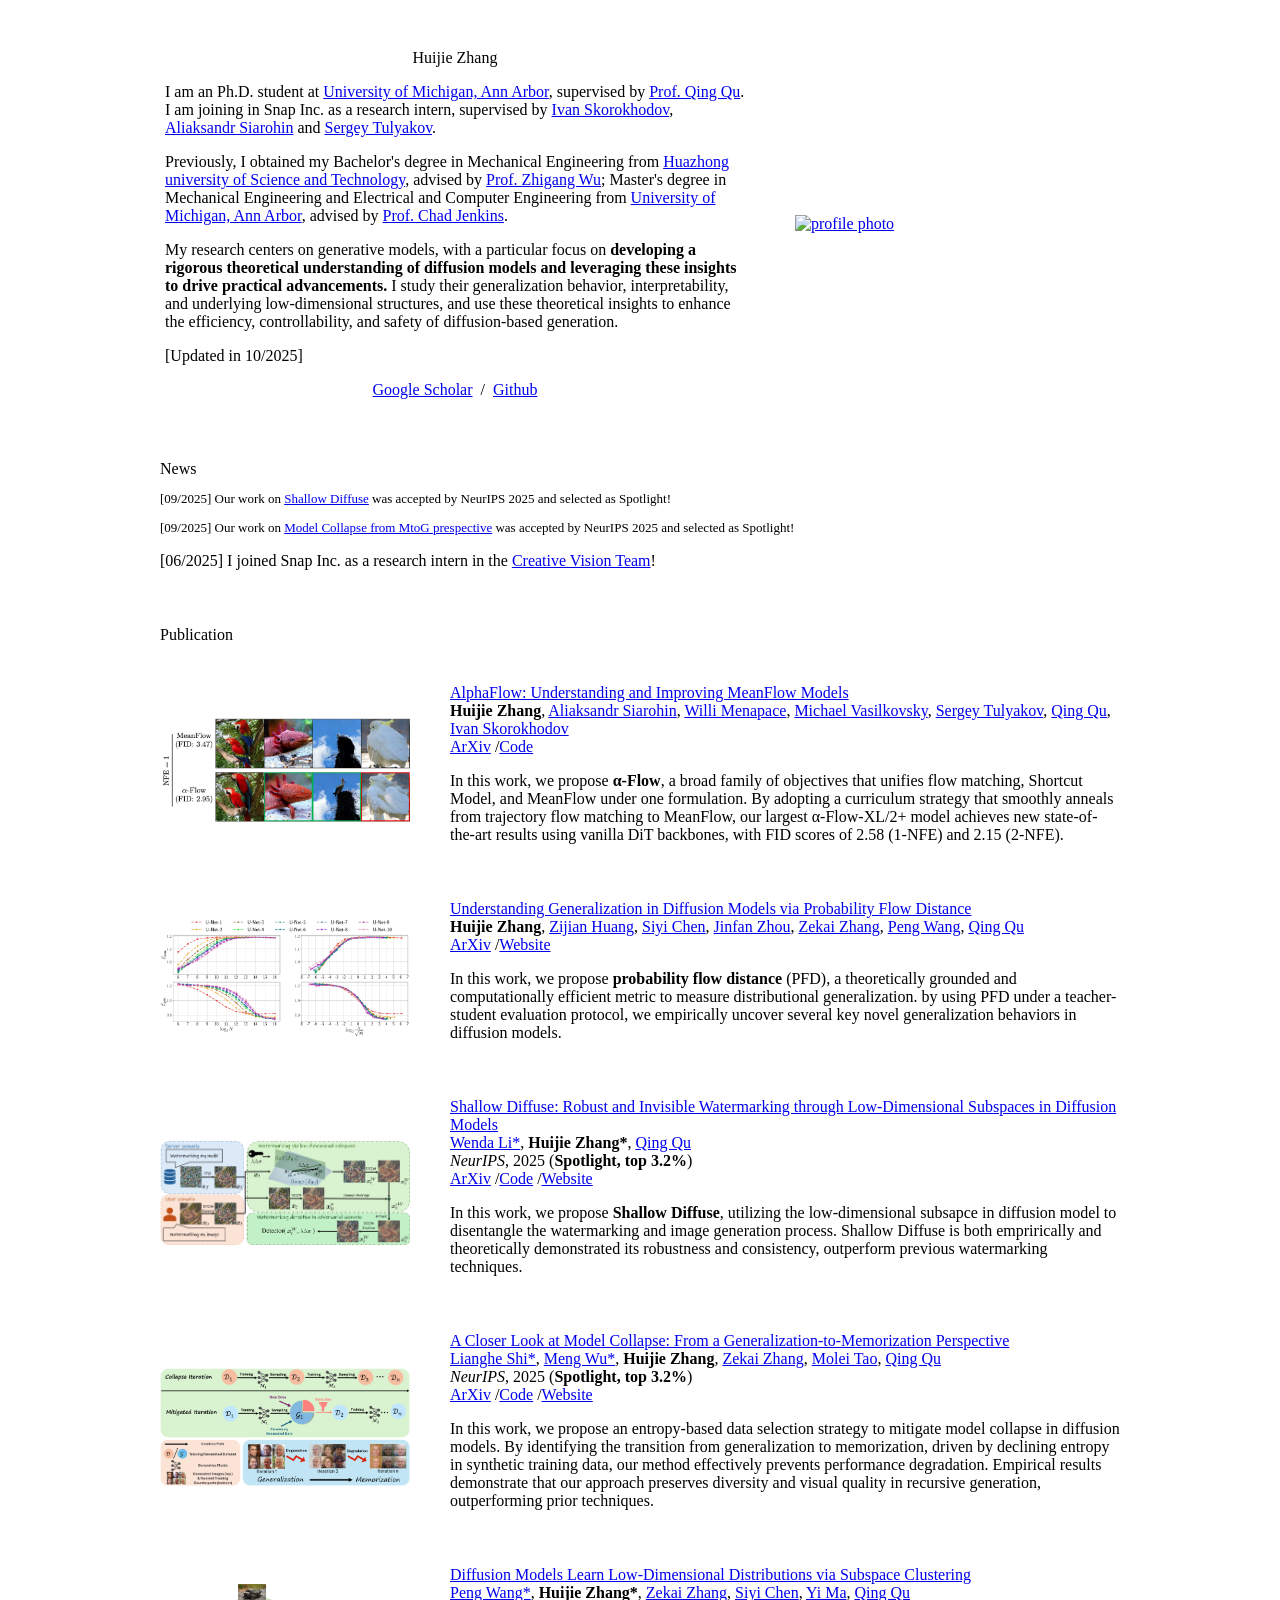
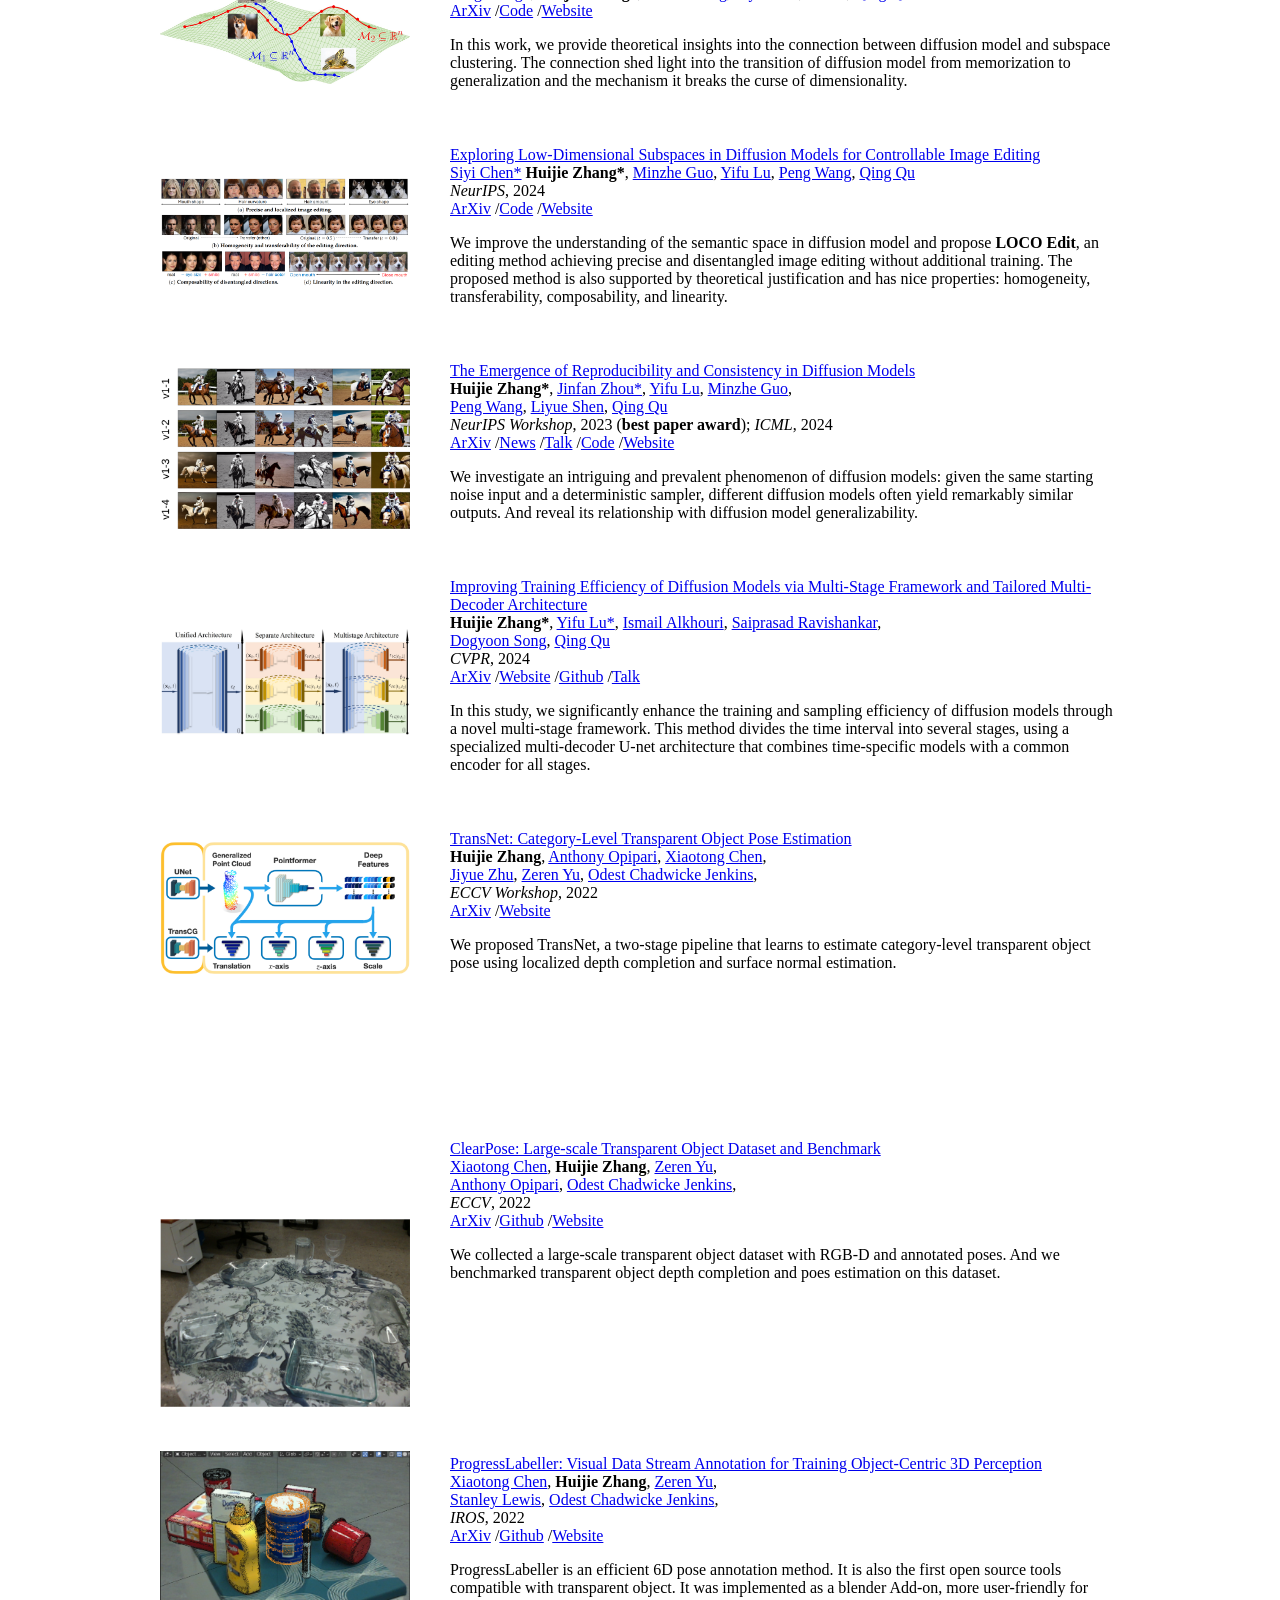
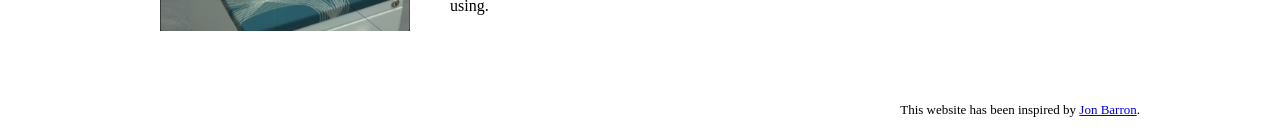
==== commit 777004e1: "update" ====
--- a/index.html
+++ b/index.html
@@ -30,7 +30,7 @@
               <p>My research centers on generative models, with a particular focus on <strong>developing a rigorous theoretical understanding of diffusion models and leveraging these insights to drive practical advancements.</strong> I study their generalization behavior, interpretability, and underlying low-dimensional structures, and use these theoretical insights to enhance the efficiency, controllability, and safety of diffusion-based generation.
               </p>
               <p>
-                [Updated in 7/2025]
+                [Updated in 10/2025]
               </p>
               <p style="text-align:center">
                 <!-- <a href="data/huijiezh-CV.pdf">CV</a> &nbsp/&nbsp -->
@@ -93,7 +93,36 @@
           </tr>
         </tbody></table>
         <table style="width:100%;border:0px;border-spacing:0px;border-collapse:separate;margin-right:auto;margin-left:auto;"><tbody>
-        <!-- Probability Flow Distance -->
+        <!-- Alphaflow -->
+        <tr>
+          <td style="padding:20px;width:25%;vertical-align:middle">
+            <div >
+              <img src='images/alphaflow-teaser.png' width="250">
+            </div>
+          </td>
+          <td style="padding:20px;width:75%;vertical-align:middle">
+            <a href="https://arxiv.org/abs/2510.20771">
+              <papertitle>AlphaFlow: Understanding and Improving MeanFlow Models</papertitle>
+            </a>
+            <br>
+            <strong>Huijie Zhang</strong>,
+            <a href="https://aliaksandrsiarohin.github.io/aliaksandr-siarohin-website/" target="_blank">Aliaksandr Siarohin</a>,
+            <a href="https://www.willimenapace.com/" target="_blank">Willi Menapace</a>,
+            <a href="https://scholar.google.com/citations?user=LXBfhBcAAAAJ&hl=ru" target="_blank">Michael Vasilkovsky</a>,
+            <a href="https://stulyakov.com/" target="_blank">Sergey Tulyakov</a>,
+            <a href="https://qingqu.engin.umich.edu/">Qing Qu</a>,
+            <a href="https://skor.sh/" target="_blank">Ivan Skorokhodov</a>
+            <br>
+            <a href="https://arxiv.org/abs/2510.20771">ArXiv</a>
+            /<a href="https://github.com/snap-research/alphaflow">Code</a>
+            <p></p>
+            <p>
+              In this work, we propose <strong>&alpha;-Flow</strong>, a broad family of objectives that unifies flow matching, Shortcut Model, and MeanFlow under one formulation. By adopting a curriculum strategy that smoothly anneals from trajectory flow matching to MeanFlow, our largest &alpha;-Flow-XL/2+ model achieves new state-of-the-art results using vanilla DiT backbones, with FID scores of 2.58 (1-NFE) and 2.15 (2-NFE).
+            </p>
+          </td>
+        </tr>
+
+          <!-- Probability Flow Distance -->
         <tr>
           <td style="padding:20px;width:25%;vertical-align:middle">
             <div >
@@ -162,7 +191,7 @@
             </div>
           </td>
           <td style="padding:20px;width:75%;vertical-align:middle">
-            <a href="http://arxiv.org/abs/2410.21088">
+            <a href="https://arxiv.org/abs/2509.16499">
               <papertitle>A Closer Look at Model Collapse: From a Generalization-to-Memorization Perspective</papertitle>
             </a>
             <br>
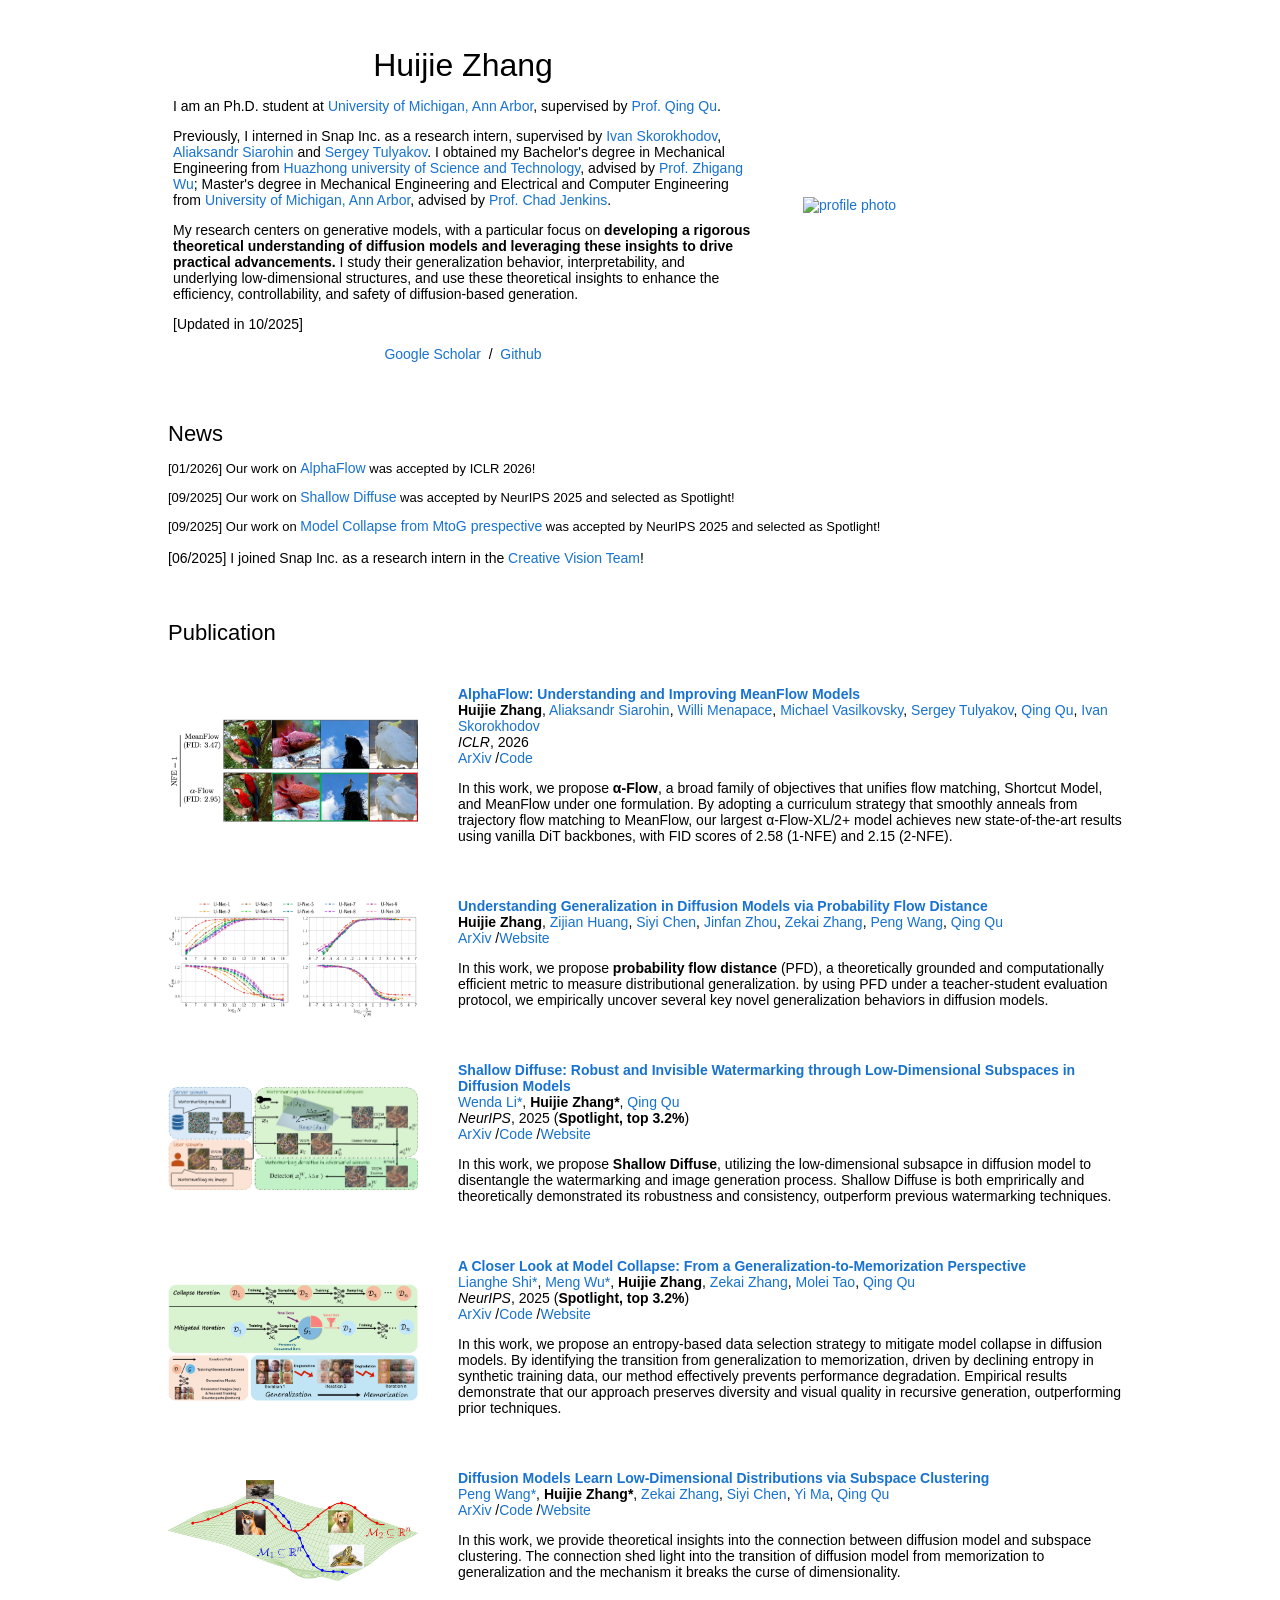
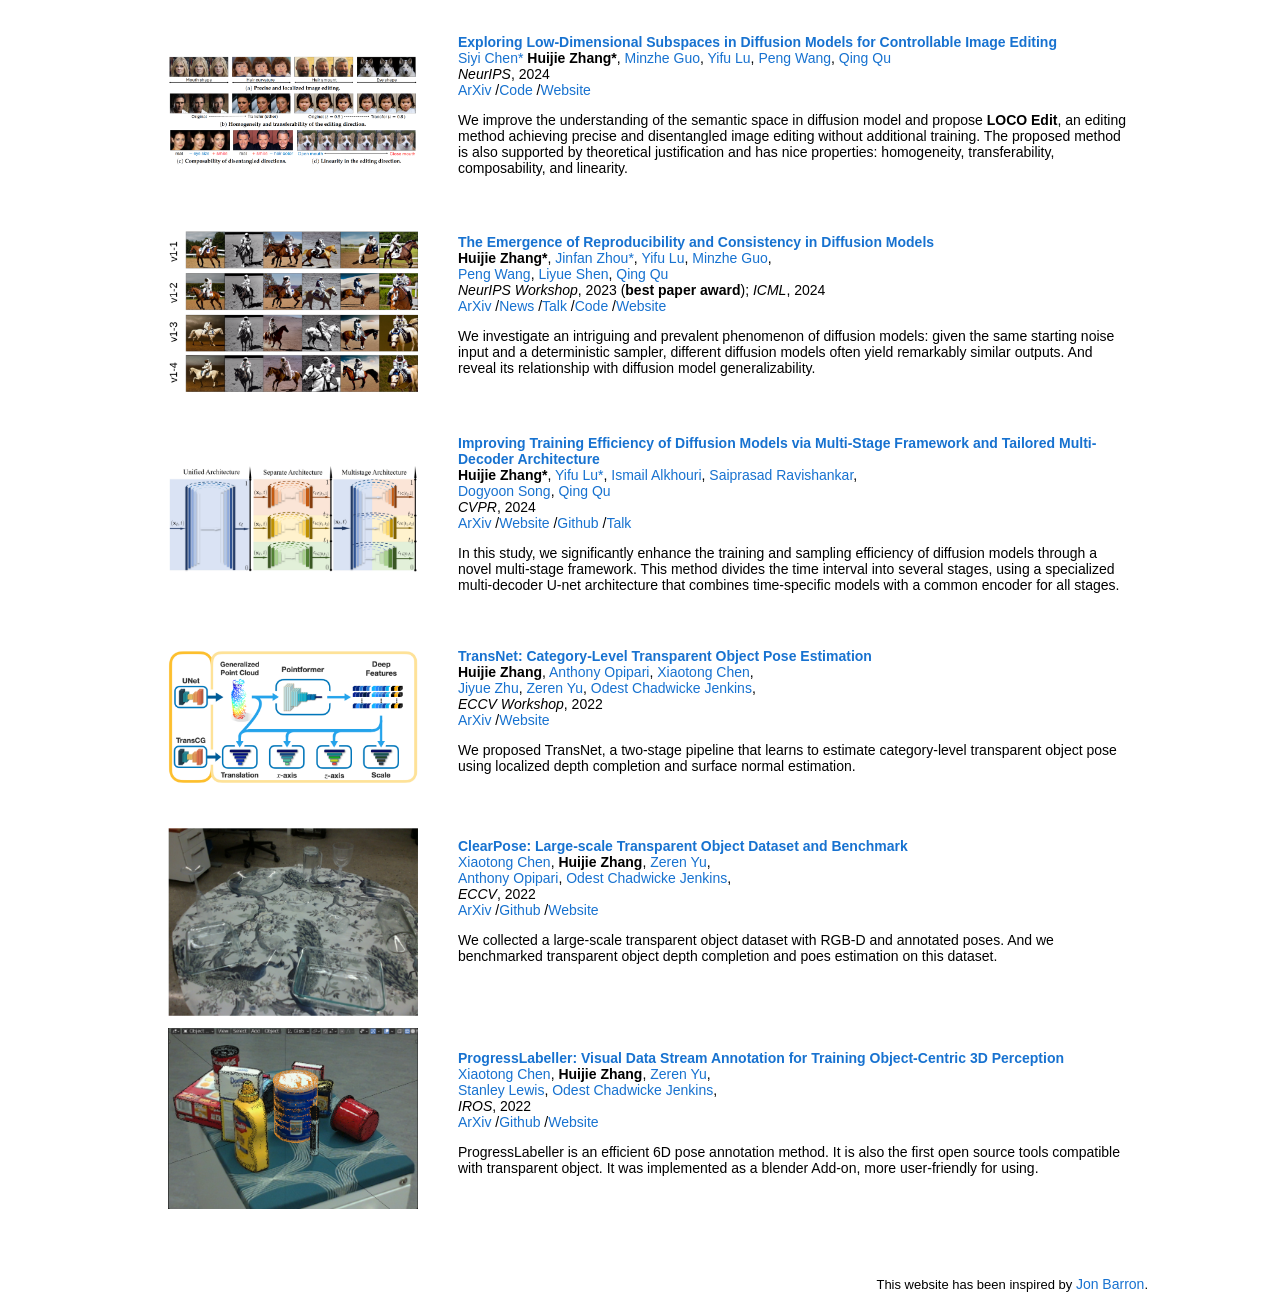
==== commit 9a59e423: "update" ====
--- a/index.html
+++ b/index.html
@@ -21,9 +21,9 @@
               <p style="text-align:center">
                 <name>Huijie Zhang</name>
               </p>
-              <p>I am an Ph.D. student at <a href="https://ece.engin.umich.edu/">University of Michigan, Ann Arbor</a>, supervised by <a href="https://qingqu.engin.umich.edu/">Prof. Qing Qu</a>. I am joining in Snap Inc. as a research intern, supervised by <a href="https://skor.sh/">Ivan Skorokhodov</a>, <a href="https://aliaksandrsiarohin.github.io/aliaksandr-siarohin-website/">Aliaksandr Siarohin</a> and <a href="https://stulyakov.com/">Sergey Tulyakov</a>.</p>
-              <p>
-                Previously, I obtained my Bachelor's degree in Mechanical Engineering
+              <p>I am an Ph.D. student at <a href="https://ece.engin.umich.edu/">University of Michigan, Ann Arbor</a>, supervised by <a href="https://qingqu.engin.umich.edu/">Prof. Qing Qu</a>. </p>
+              <p>
+                Previously, I interned in Snap Inc. as a research intern, supervised by <a href="https://skor.sh/">Ivan Skorokhodov</a>, <a href="https://aliaksandrsiarohin.github.io/aliaksandr-siarohin-website/">Aliaksandr Siarohin</a> and <a href="https://stulyakov.com/">Sergey Tulyakov</a>. I obtained my Bachelor's degree in Mechanical Engineering
                 from <a href="http://english.hust.edu.cn/">Huazhong university of Science and Technology</a>,
                 advised by <a href="http://faculty.hust.edu.cn/wuzhigang/zh_CN/index.htm">Prof. Zhigang Wu</a>; Master's degree in Mechanical Engineering and Electrical and Computer Engineering from <a href="https://ece.engin.umich.edu/">University of Michigan, Ann Arbor</a>, advised by <a href="https://web.eecs.umich.edu/~ocj/">Prof. Chad Jenkins</a>.
               </p>
@@ -49,6 +49,9 @@
           <tr>
           <td style="padding:20px;width:100%;vertical-align:middle">
             <heading>News</heading>
+            <p style="text-align:left;font-size:small;">
+              [01/2026] Our work on <a href="https://arxiv.org/abs/2510.20771">AlphaFlow</a> was accepted by ICLR 2026</a>!
+            </p>
             <p style="text-align:left;font-size:small;">
               [09/2025] Our work on <a href="https://arxiv.org/abs/2410.21088">Shallow Diffuse</a> was accepted by NeurIPS 2025 and selected as Spotlight</a>!
             </p>
@@ -113,9 +116,10 @@
             <a href="https://qingqu.engin.umich.edu/">Qing Qu</a>,
             <a href="https://skor.sh/" target="_blank">Ivan Skorokhodov</a>
             <br>
+            <em>ICLR</em>, 2026
+            <br>
             <a href="https://arxiv.org/abs/2510.20771">ArXiv</a>
             /<a href="https://github.com/snap-research/alphaflow">Code</a>
-            <p></p>
             <p>
               In this work, we propose <strong>&alpha;-Flow</strong>, a broad family of objectives that unifies flow matching, Shortcut Model, and MeanFlow under one formulation. By adopting a curriculum strategy that smoothly anneals from trajectory flow matching to MeanFlow, our largest &alpha;-Flow-XL/2+ model achieves new state-of-the-art results using vanilla DiT backbones, with FID scores of 2.58 (1-NFE) and 2.15 (2-NFE).
             </p>
--- a/stylesheet.css
+++ b/stylesheet.css
@@ -0,0 +1,371 @@
+/* latin-ext */
+@font-face {
+  font-family: 'Lato';
+  font-style: italic;
+  font-weight: 400;
+  src: local('Lato Italic'), local('Lato-Italic'), url(https://fonts.gstatic.com/s/lato/v15/S6u8w4BMUTPHjxsAUi-qNiXg7eU0.woff2) format('woff2');
+  unicode-range: U+0100-024F, U+0259, U+1E00-1EFF, U+2020, U+20A0-20AB, U+20AD-20CF, U+2113, U+2C60-2C7F, U+A720-A7FF;
+}
+/* latin */
+@font-face {
+  font-family: 'Lato';
+  font-style: italic;
+  font-weight: 400;
+  src: local('Lato Italic'), local('Lato-Italic'), url(https://fonts.gstatic.com/s/lato/v15/S6u8w4BMUTPHjxsAXC-qNiXg7Q.woff2) format('woff2');
+  unicode-range: U+0000-00FF, U+0131, U+0152-0153, U+02BB-02BC, U+02C6, U+02DA, U+02DC, U+2000-206F, U+2074, U+20AC, U+2122, U+2191, U+2193, U+2212, U+2215, U+FEFF, U+FFFD;
+}
+/* latin-ext */
+@font-face {
+  font-family: 'Lato';
+  font-style: italic;
+  font-weight: 700;
+  src: local('Lato Bold Italic'), local('Lato-BoldItalic'), url(https://fonts.gstatic.com/s/lato/v15/S6u_w4BMUTPHjxsI5wq_FQftx9897sxZ.woff2) format('woff2');
+  unicode-range: U+0100-024F, U+0259, U+1E00-1EFF, U+2020, U+20A0-20AB, U+20AD-20CF, U+2113, U+2C60-2C7F, U+A720-A7FF;
+}
+/* latin */
+@font-face {
+  font-family: 'Lato';
+  font-style: italic;
+  font-weight: 700;
+  src: local('Lato Bold Italic'), local('Lato-BoldItalic'), url(https://fonts.gstatic.com/s/lato/v15/S6u_w4BMUTPHjxsI5wq_Gwftx9897g.woff2) format('woff2');
+  unicode-range: U+0000-00FF, U+0131, U+0152-0153, U+02BB-02BC, U+02C6, U+02DA, U+02DC, U+2000-206F, U+2074, U+20AC, U+2122, U+2191, U+2193, U+2212, U+2215, U+FEFF, U+FFFD;
+}
+/* latin-ext */
+@font-face {
+  font-family: 'Lato';
+  font-style: normal;
+  font-weight: 400;
+  src: local('Lato Regular'), local('Lato-Regular'), url(https://fonts.gstatic.com/s/lato/v15/S6uyw4BMUTPHjxAwXiWtFCfQ7A.woff2) format('woff2');
+  unicode-range: U+0100-024F, U+0259, U+1E00-1EFF, U+2020, U+20A0-20AB, U+20AD-20CF, U+2113, U+2C60-2C7F, U+A720-A7FF;
+}
+/* latin */
+@font-face {
+  font-family: 'Lato';
+  font-style: normal;
+  font-weight: 400;
+  src: local('Lato Regular'), local('Lato-Regular'), url(https://fonts.gstatic.com/s/lato/v15/S6uyw4BMUTPHjx4wXiWtFCc.woff2) format('woff2');
+  unicode-range: U+0000-00FF, U+0131, U+0152-0153, U+02BB-02BC, U+02C6, U+02DA, U+02DC, U+2000-206F, U+2074, U+20AC, U+2122, U+2191, U+2193, U+2212, U+2215, U+FEFF, U+FFFD;
+}
+/* latin-ext */
+@font-face {
+  font-family: 'Lato';
+  font-style: normal;
+  font-weight: 700;
+  src: local('Lato Bold'), local('Lato-Bold'), url(https://fonts.gstatic.com/s/lato/v15/S6u9w4BMUTPHh6UVSwaPGQ3q5d0N7w.woff2) format('woff2');
+  unicode-range: U+0100-024F, U+0259, U+1E00-1EFF, U+2020, U+20A0-20AB, U+20AD-20CF, U+2113, U+2C60-2C7F, U+A720-A7FF;
+}
+/* latin */
+@font-face {
+  font-family: 'Lato';
+  font-style: normal;
+  font-weight: 700;
+  src: local('Lato Bold'), local('Lato-Bold'), url(https://fonts.gstatic.com/s/lato/v15/S6u9w4BMUTPHh6UVSwiPGQ3q5d0.woff2) format('woff2');
+  unicode-range: U+0000-00FF, U+0131, U+0152-0153, U+02BB-02BC, U+02C6, U+02DA, U+02DC, U+2000-206F, U+2074, U+20AC, U+2122, U+2191, U+2193, U+2212, U+2215, U+FEFF, U+FFFD;
+}
+
+a {
+  color: #1772d0;
+  text-decoration: none;
+}
+
+a:focus,
+a:hover {
+  color: #f09228;
+  text-decoration: none;
+}
+
+body,
+td,
+th,
+tr,
+p,
+a {
+  font-family: 'Lato', Verdana, Helvetica, sans-serif;
+  font-size: 14px
+}
+
+strong {
+  font-family: 'Lato', Verdana, Helvetica, sans-serif;
+  font-size: 14px;
+}
+
+heading {
+  font-family: 'Lato', Verdana, Helvetica, sans-serif;
+  font-size: 22px;
+}
+
+papertitle {
+  font-family: 'Lato', Verdana, Helvetica, sans-serif;
+  font-size: 14px;
+  font-weight: 700
+}
+
+name {
+  font-family: 'Lato', Verdana, Helvetica, sans-serif;
+  font-size: 32px;
+}
+
+.one {
+  width: 160px;
+  height: 160px;
+  position: relative;
+}
+
+.two {
+  width: 160px;
+  height: 160px;
+  position: absolute;
+  transition: opacity .2s ease-in-out;
+  -moz-transition: opacity .2s ease-in-out;
+  -webkit-transition: opacity .2s ease-in-out;
+}
+
+.fade {
+  transition: opacity .2s ease-in-out;
+  -moz-transition: opacity .2s ease-in-out;
+  -webkit-transition: opacity .2s ease-in-out;
+}
+
+span.highlight {
+  background-color: #ffffd0;
+}
+
+/* Prevent horizontal scrolling globally */
+html, body {
+  overflow-x: hidden;
+  max-width: 100%;
+  width: 100%;
+}
+
+* {
+  box-sizing: border-box;
+}
+
+/* Mobile responsive styles for iPhone 12 Pro and similar devices */
+@media screen and (max-width: 480px) {
+  /* Prevent horizontal scrolling */
+  html, body {
+    overflow-x: hidden !important;
+    max-width: 100vw !important;
+    width: 100% !important;
+    position: relative;
+  }
+  body,
+  td,
+  th,
+  tr,
+  p,
+  a {
+    font-size: 13px;
+  }
+
+  name {
+    font-size: 24px;
+  }
+
+  heading {
+    font-size: 18px;
+  }
+
+  papertitle {
+    font-size: 13px;
+  }
+
+  /* Prevent all elements from causing overflow */
+  * {
+    max-width: 100% !important;
+    box-sizing: border-box !important;
+  }
+
+  /* Main container adjustments */
+  table[style*="max-width:1000px"] {
+    width: 100% !important;
+    max-width: 100% !important;
+    margin: 0 !important;
+    padding: 0 !important;
+  }
+
+  /* All tables should respect viewport */
+  table {
+    width: 100% !important;
+    max-width: 100% !important;
+    table-layout: fixed !important;
+  }
+
+  /* Make all table cells stack vertically on mobile */
+  table tbody tr {
+    display: block !important;
+  }
+
+  table tbody tr td {
+    display: block !important;
+    width: 100% !important;
+    max-width: 100% !important;
+    padding: 10px 15px !important;
+    box-sizing: border-box !important;
+    overflow-wrap: break-word !important;
+    word-wrap: break-word !important;
+  }
+
+  /* Profile section: ensure proper stacking */
+  table tbody tr td[style*="width:63%"],
+  table tbody tr td[style*="width:40%"] {
+    width: 100% !important;
+    max-width: 100% !important;
+    padding: 15px !important;
+    box-sizing: border-box !important;
+  }
+
+  /* Fix percentage padding that might cause overflow */
+  td[style*="padding:2.5%"] {
+    padding: 15px !important;
+    box-sizing: border-box !important;
+  }
+
+  /* Profile image container - center and size appropriately */
+  table tbody tr td[style*="width:40%"] {
+    text-align: center !important;
+    padding-top: 0 !important;
+  }
+
+  /* Profile image sizing */
+  table tbody tr td[style*="width:40%"] img {
+    max-width: 200px !important;
+    width: 60% !important;
+  }
+
+  /* Publication section images - full width */
+  table tbody tr td[style*="width:25%"] {
+    width: 100% !important;
+    padding: 10px 15px !important;
+    text-align: center !important;
+  }
+
+  table tbody tr td[style*="width:75%"] {
+    width: 100% !important;
+    padding: 0 15px 15px 15px !important;
+  }
+
+  /* All images in publication rows */
+  table tbody tr td img {
+    width: 100% !important;
+    max-width: 100% !important;
+    height: auto !important;
+  }
+
+  /* Specific image width overrides */
+  img[width="250"] {
+    width: 100% !important;
+    max-width: 100% !important;
+  }
+
+  /* Adjust hover image containers */
+  .one {
+    width: 100% !important;
+    height: auto !important;
+    position: relative !important;
+  }
+
+  .two {
+    width: 100% !important;
+    height: auto !important;
+    position: absolute !important;
+  }
+
+  .one img,
+  .two img {
+    width: 100% !important;
+    max-width: 100% !important;
+    height: auto !important;
+  }
+
+  /* Reduce padding in sections */
+  td[style*="padding:20px"] {
+    padding: 15px 10px !important;
+  }
+
+  /* Center align name on mobile */
+  p[style*="text-align:center"] name {
+    display: block;
+  }
+
+  /* Adjust link spacing */
+  p a {
+    word-break: break-word;
+  }
+
+  /* News section adjustments */
+  p[style*="font-size:small"] {
+    font-size: 12px !important;
+    line-height: 1.5 !important;
+  }
+
+  /* Handle nested tables - make them stack too */
+  table table tbody tr {
+    display: block !important;
+  }
+
+  table table tbody tr td {
+    display: block !important;
+    width: 100% !important;
+    max-width: 100% !important;
+  }
+
+  /* Profile section nested table cells */
+  table table tbody tr td[style*="width:63%"],
+  table table tbody tr td[style*="width:40%"] {
+    width: 100% !important;
+    max-width: 100% !important;
+    padding: 10px 15px !important;
+  }
+
+  /* Profile image in nested table */
+  table table tbody tr td[style*="width:40%"] {
+    text-align: center !important;
+    padding-top: 0 !important;
+  }
+
+  table table tbody tr td[style*="width:40%"] img {
+    max-width: 200px !important;
+    width: 60% !important;
+  }
+
+  /* Ensure main wrapper doesn't overflow */
+  table[style*="width:100%"] {
+    width: 100% !important;
+    max-width: 100vw !important;
+    margin: 0 !important;
+    padding: 0 !important;
+  }
+
+  /* All td elements with inline width styles */
+  td[style*="width"] {
+    max-width: 100% !important;
+    box-sizing: border-box !important;
+  }
+
+  /* Ensure images don't overflow */
+  img {
+    max-width: 100% !important;
+    height: auto !important;
+    display: block;
+  }
+
+  /* Handle long URLs and text */
+  a {
+    word-break: break-word !important;
+    overflow-wrap: break-word !important;
+  }
+
+  /* Ensure paragraphs don't overflow */
+  p {
+    max-width: 100% !important;
+    word-wrap: break-word !important;
+    overflow-wrap: break-word !important;
+  }
+
+  /* Fix any elements with fixed widths */
+  [style*="width"] {
+    max-width: 100% !important;
+  }
+}
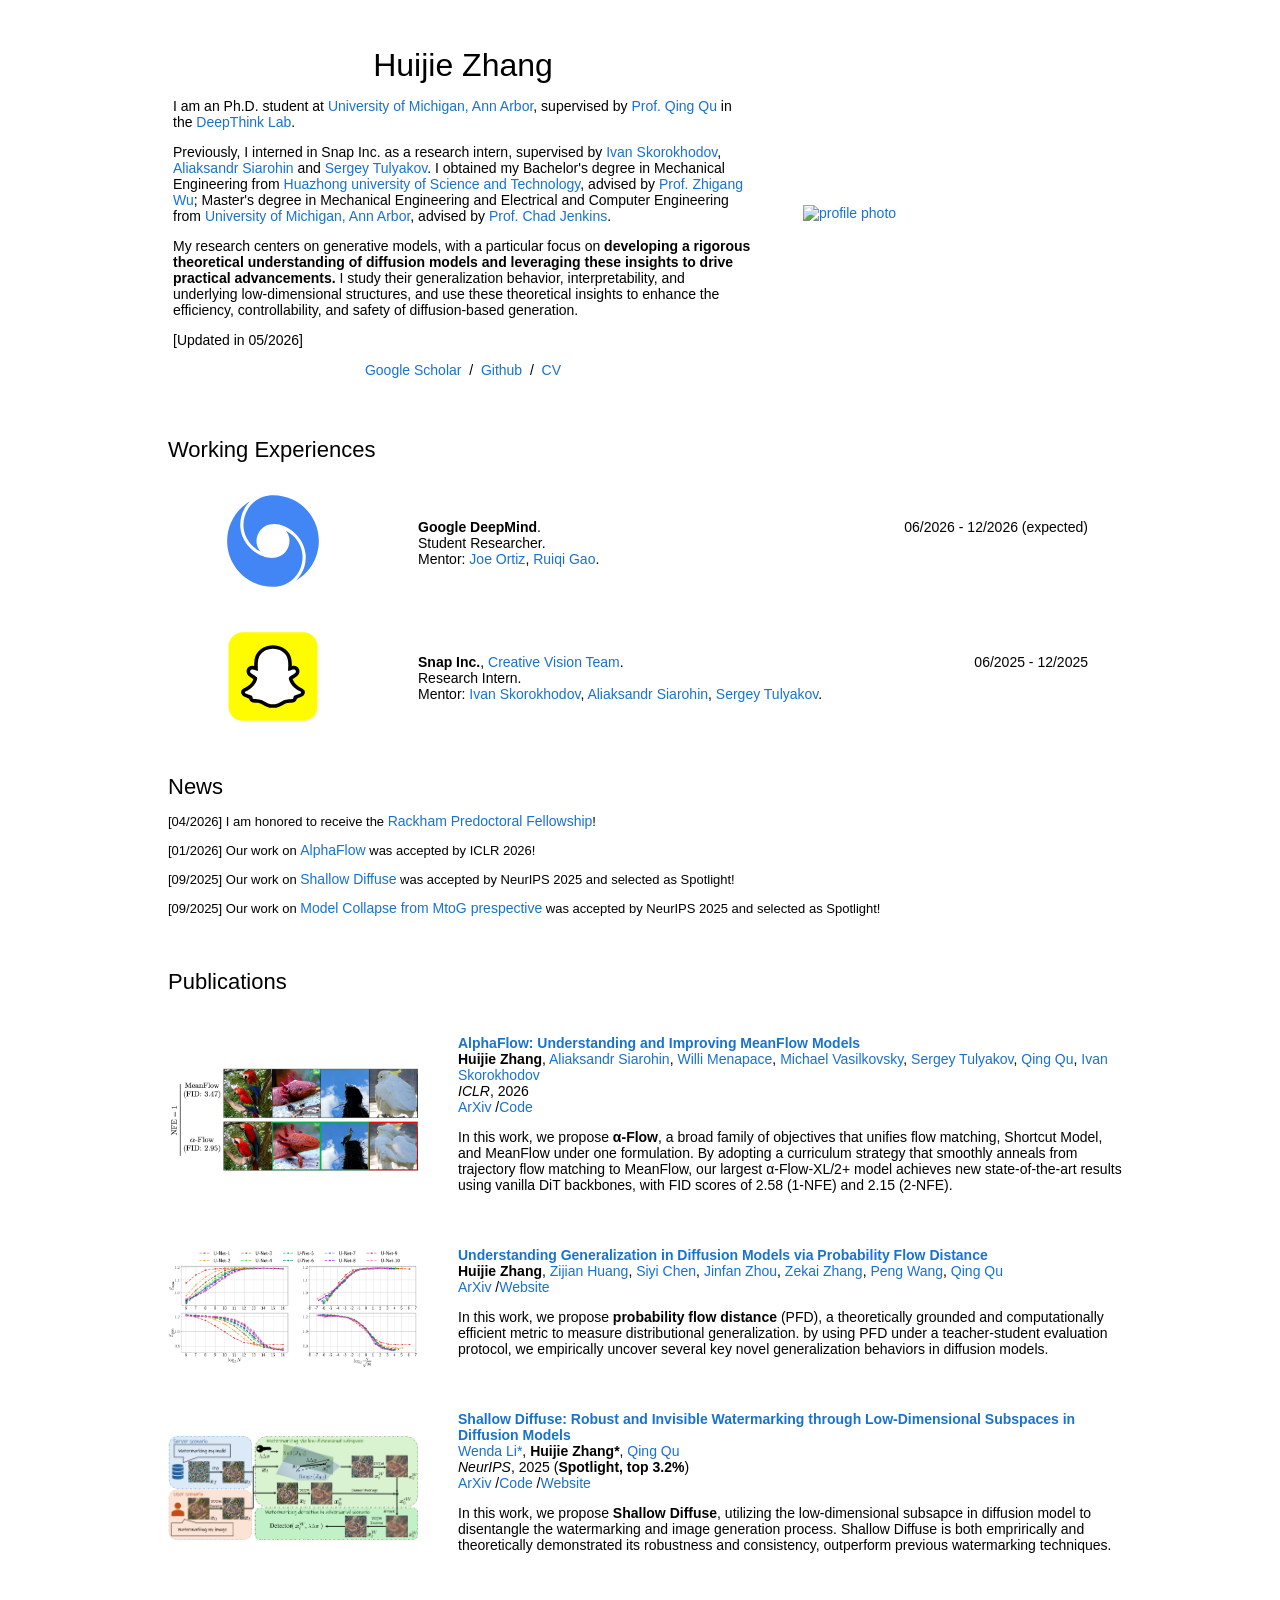
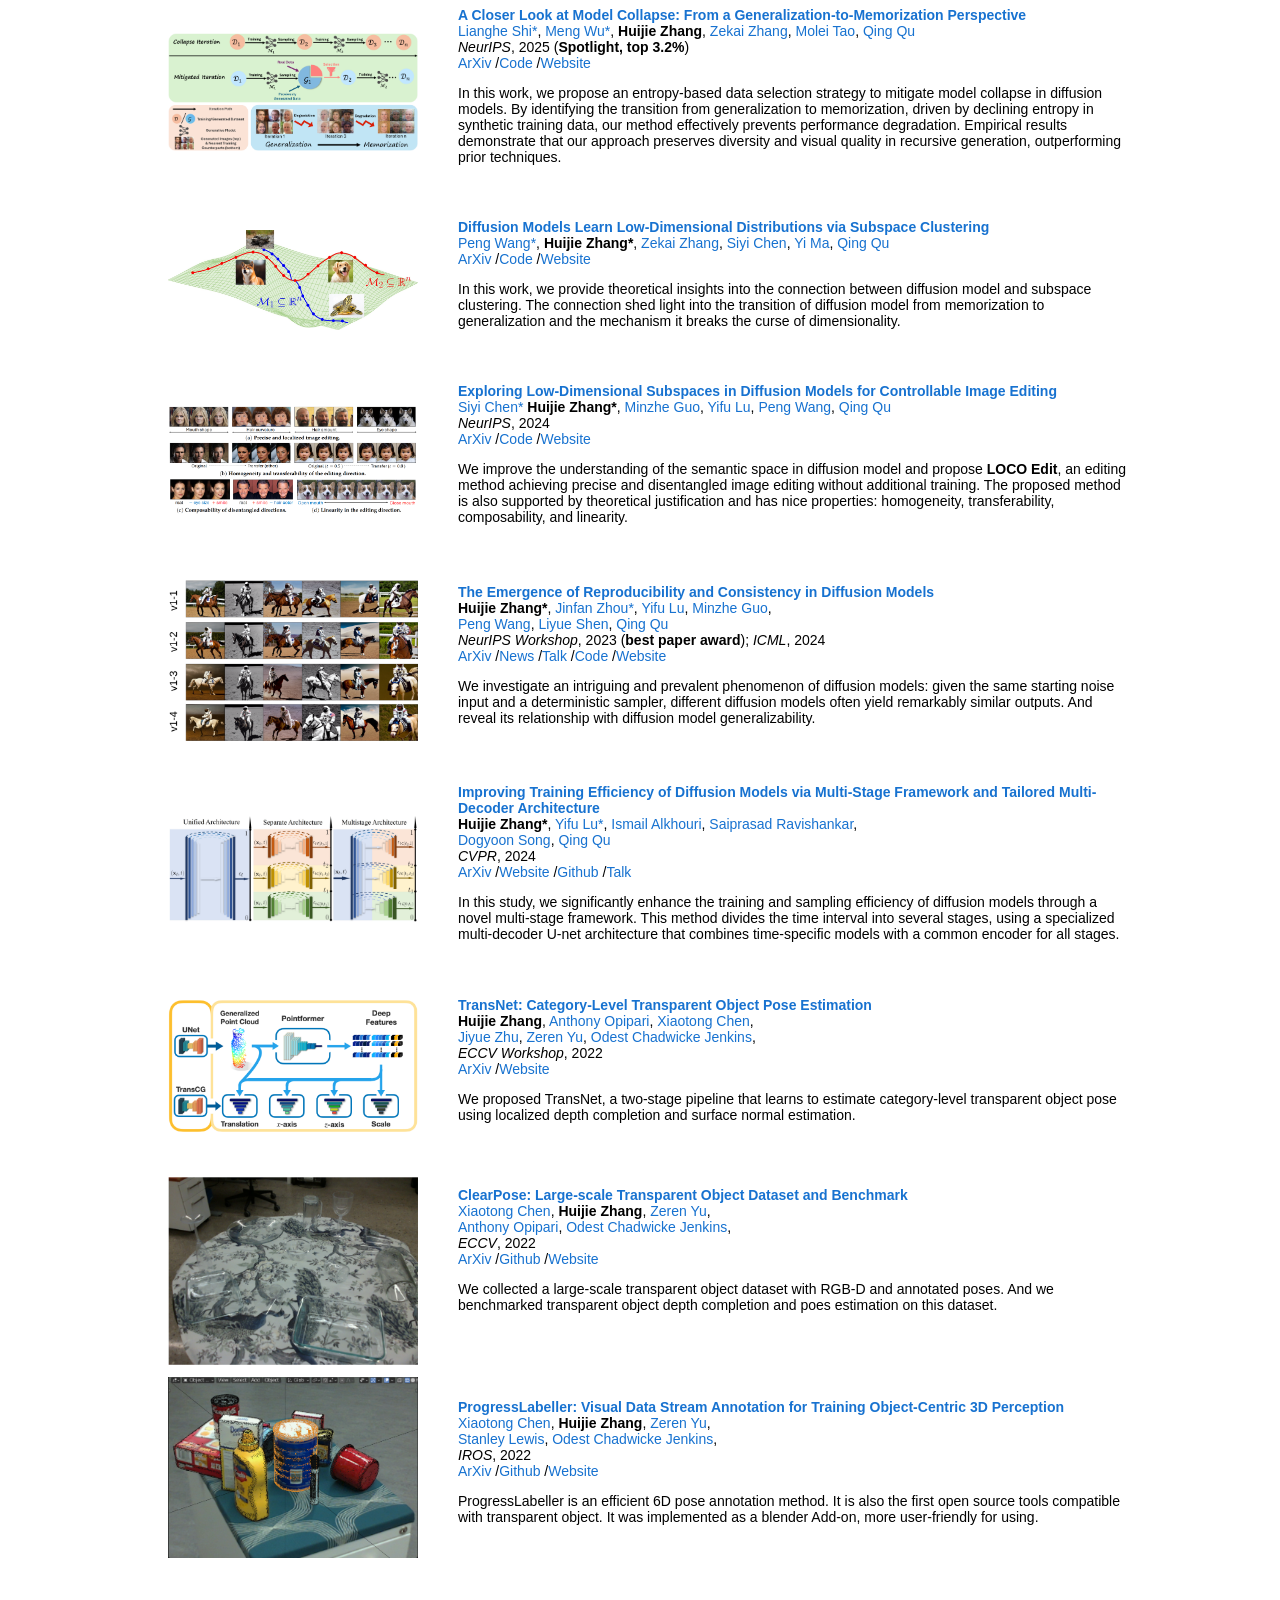
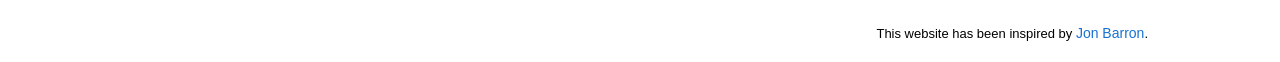
==== commit ffe4d44f: "Add Working Experience section, CV link, and Rackham news Co-Authored-By: Claude Opus 4.7 (1M contex" ====
--- a/index.html
+++ b/index.html
@@ -21,7 +21,7 @@
               <p style="text-align:center">
                 <name>Huijie Zhang</name>
               </p>
-              <p>I am an Ph.D. student at <a href="https://ece.engin.umich.edu/">University of Michigan, Ann Arbor</a>, supervised by <a href="https://qingqu.engin.umich.edu/">Prof. Qing Qu</a>. </p>
+              <p>I am an Ph.D. student at <a href="https://ece.engin.umich.edu/">University of Michigan, Ann Arbor</a>, supervised by <a href="https://qingqu.engin.umich.edu/">Prof. Qing Qu</a> in the <a href="https://deepthink-umich.github.io/">DeepThink Lab</a>. </p>
               <p>
                 Previously, I interned in Snap Inc. as a research intern, supervised by <a href="https://skor.sh/">Ivan Skorokhodov</a>, <a href="https://aliaksandrsiarohin.github.io/aliaksandr-siarohin-website/">Aliaksandr Siarohin</a> and <a href="https://stulyakov.com/">Sergey Tulyakov</a>. I obtained my Bachelor's degree in Mechanical Engineering
                 from <a href="http://english.hust.edu.cn/">Huazhong university of Science and Technology</a>,
@@ -30,12 +30,12 @@
               <p>My research centers on generative models, with a particular focus on <strong>developing a rigorous theoretical understanding of diffusion models and leveraging these insights to drive practical advancements.</strong> I study their generalization behavior, interpretability, and underlying low-dimensional structures, and use these theoretical insights to enhance the efficiency, controllability, and safety of diffusion-based generation.
               </p>
               <p>
-                [Updated in 10/2025]
+                [Updated in 05/2026]
               </p>
               <p style="text-align:center">
-                <!-- <a href="data/huijiezh-CV.pdf">CV</a> &nbsp/&nbsp -->
                 <a href="https://scholar.google.com/citations?user=W9Mplc4AAAAJ&hl=en&oi=ao">Google Scholar</a> &nbsp/&nbsp
-                <a href="https://github.com/huijieZH/">Github</a>
+                <a href="https://github.com/huijieZH/">Github</a> &nbsp/&nbsp
+                <a href="files/huijie_CV.pdf">CV</a> 
               </p>
             </td>
             <td style="padding:2.5%;width:40%;max-width:40%">
@@ -44,12 +44,53 @@
           </tr>
         </tbody></table>
 
+
+        <table style="width:100%;border:0px;border-spacing:0px;border-collapse:separate;margin-right:auto;margin-left:auto;"><tbody>
+          <tr>
+            <td style="padding:20px;width:100%;vertical-align:middle">
+              <heading>Working Experiences</heading>
+            </td>
+          </tr>
+        </tbody></table>
+        <table style="width:100%;border:0px;border-spacing:0px;border-collapse:separate;margin-right:auto;margin-left:auto;"><tbody>
+          <tr>
+            <td style="padding:8px 20px;width:25%;vertical-align:middle;text-align:center">
+              <img src="images/deepmind.svg" alt="Google DeepMind" width="100">
+            </td>
+            <td style="padding:8px 20px;width:75%;vertical-align:middle">
+              <div style="display:flex;justify-content:space-between;align-items:baseline;padding-right:40px">
+                <span><strong>Google DeepMind</strong>.</span>
+                <span>06/2026 - 12/2026 (expected)</span>
+              </div>
+              Student Researcher.
+              <br>
+              Mentor: <a href="https://joeaortiz.github.io/">Joe Ortiz</a>, <a href="https://ruiqigao.github.io/">Ruiqi Gao</a>.
+            </td>
+          </tr>
+          <tr>
+            <td style="padding:8px 20px;width:25%;vertical-align:middle;text-align:center">
+              <img src="images/snapchat.svg" alt="Snap" width="200">
+            </td>
+            <td style="padding:8px 20px;width:75%;vertical-align:middle">
+              <div style="display:flex;justify-content:space-between;align-items:baseline;padding-right:40px">
+                <span><strong>Snap Inc.</strong>, <a href="https://research.snap.com/team/creative-vision.html">Creative Vision Team</a>.</span>
+                <span>06/2025 - 12/2025</span>
+              </div>
+              Research Intern.
+              <br>
+              Mentor: <a href="https://skor.sh/">Ivan Skorokhodov</a>, <a href="https://aliaksandrsiarohin.github.io/aliaksandr-siarohin-website/">Aliaksandr Siarohin</a>, <a href="https://stulyakov.com/">Sergey Tulyakov</a>.
+            </td>
+          </tr>
+        </tbody></table>
 
         <table style="width:100%;border:0px;border-spacing:0px;border-collapse:separate;margin-right:auto;margin-left:auto;"><tbody>
           <tr>
           <td style="padding:20px;width:100%;vertical-align:middle">
             <heading>News</heading>
             <p style="text-align:left;font-size:small;">
+              [04/2026] I am honored to receive the <a href="https://rackham.umich.edu/fellowships/rackham-predoctoral-fellowship/">Rackham Predoctoral Fellowship</a>!
+            </p>
+            <p style="text-align:left;font-size:small;">
               [01/2026] Our work on <a href="https://arxiv.org/abs/2510.20771">AlphaFlow</a> was accepted by ICLR 2026</a>!
             </p>
             <p style="text-align:left;font-size:small;">
@@ -58,9 +99,9 @@
             <p style="text-align:left;font-size:small;">
               [09/2025] Our work on <a href="https://arxiv.org/abs/2410.21088">Model Collapse from MtoG prespective</a> was accepted by NeurIPS 2025 and selected as Spotlight</a>!
             </p>
-            <p style="text-align:left; font-size:medium;"></p>
-              [06/2025] I joined Snap Inc. as a research intern in the <a href="https://research.snap.com/team/creative-vision.html">Creative Vision Team</a>!
-            </p>
+            <!-- <p style="text-align:left;font-size:small;"></p>
+              [06/2025] I joined Snap Inc.<img src="images/snapchat.svg" alt="Snap" style="height:1.5em;vertical-align:-0.4em;">as a research intern in the <a href="https://research.snap.com/team/creative-vision.html">Creative Vision Team</a>!
+            </p> -->
             <!-- <p style="text-align:left;font-size:small;">
               [09/2024] Our work on <a href="https://arxiv.org/abs/2409.02374">LOCO Edit</a> was accepted by NeurIPS 2024</a>!
             </p>
@@ -91,7 +132,7 @@
         <table style="width:100%;border:0px;border-spacing:0px;border-collapse:separate;margin-right:auto;margin-left:auto;"><tbody>
             <tr>
             <td style="padding:20px;width:100%;vertical-align:middle">
-              <heading>Publication</heading>
+              <heading>Publications</heading>
             </td>
           </tr>
         </tbody></table>
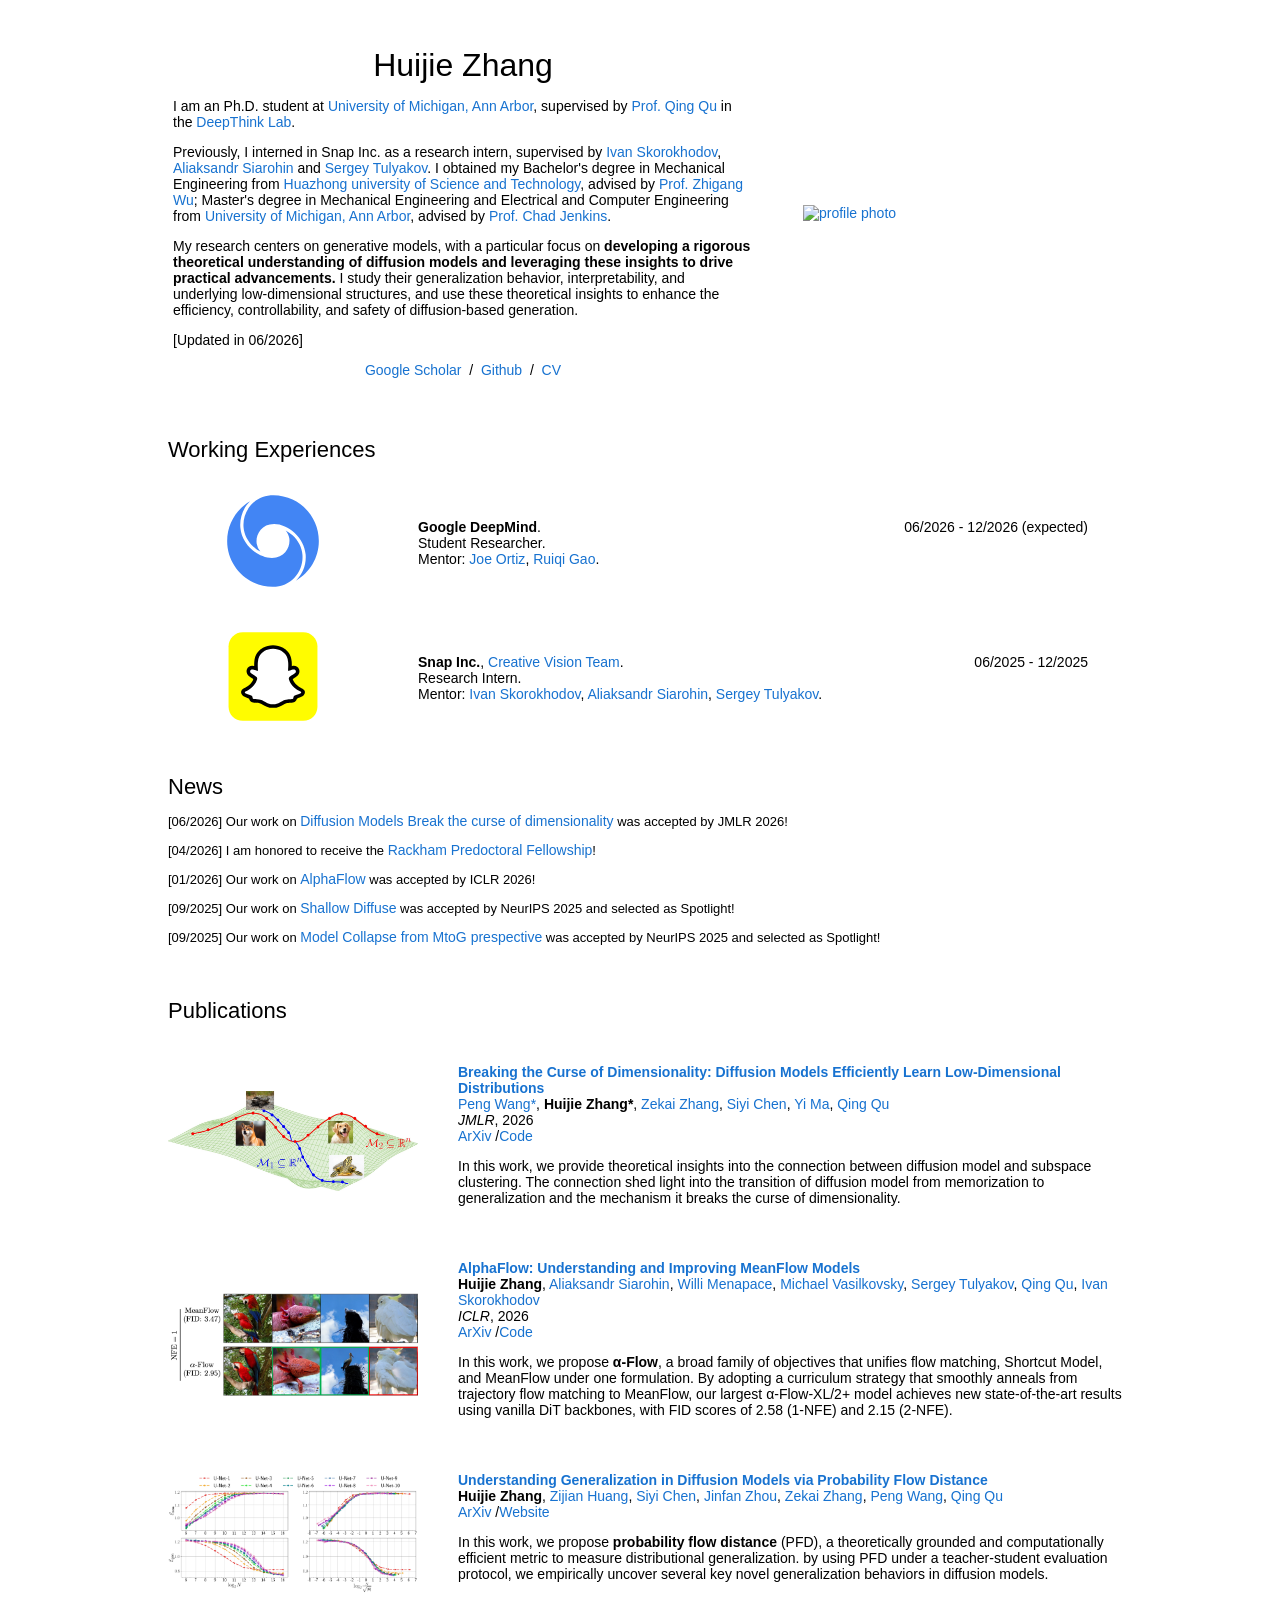
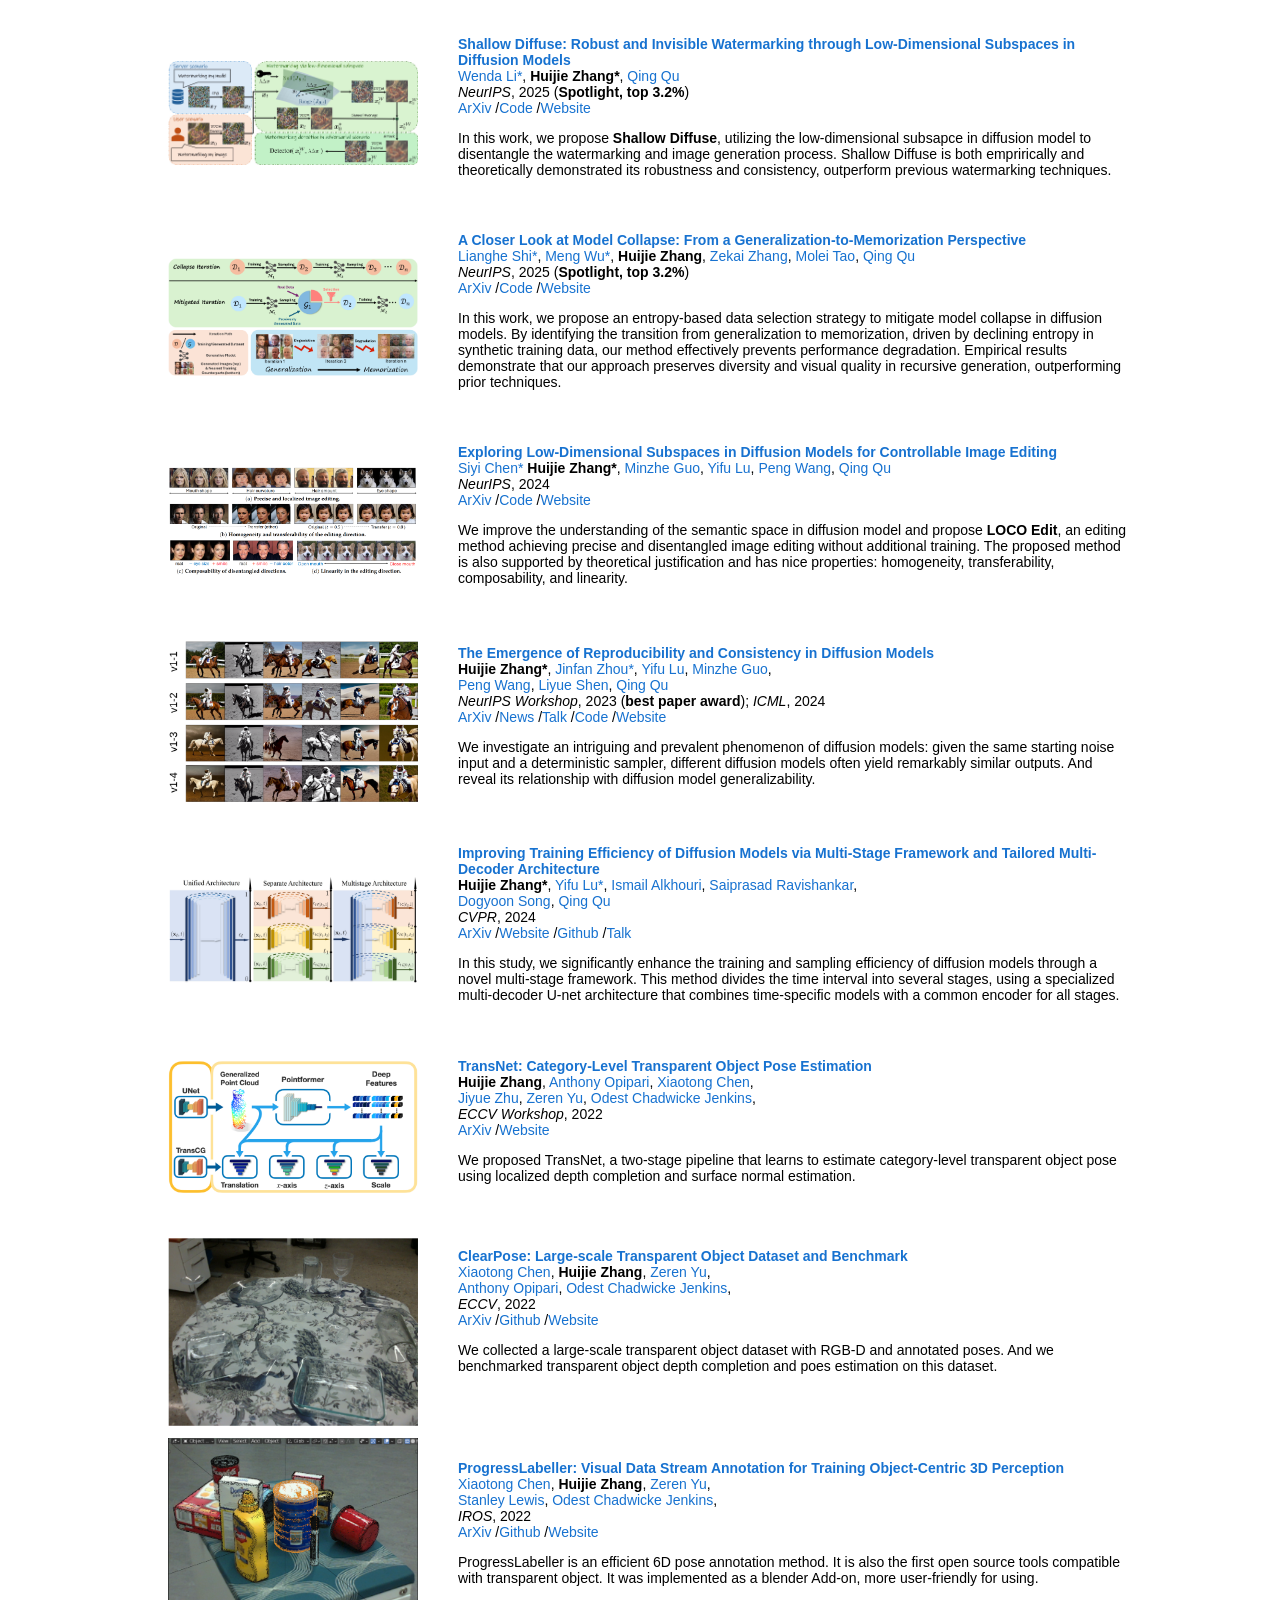
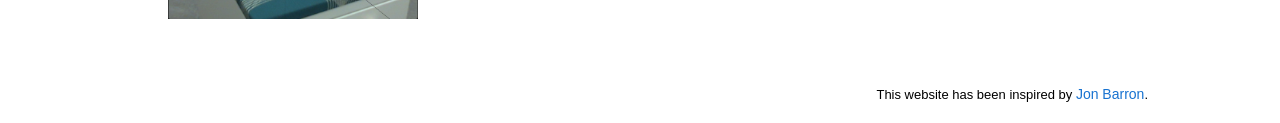
==== commit 76b77cd2: "Update news for JMLR 2026 acceptance and reorder publications Co-Authored-By: Claude Opus 4.8 (1M co" ====
--- a/index.html
+++ b/index.html
@@ -30,7 +30,7 @@
               <p>My research centers on generative models, with a particular focus on <strong>developing a rigorous theoretical understanding of diffusion models and leveraging these insights to drive practical advancements.</strong> I study their generalization behavior, interpretability, and underlying low-dimensional structures, and use these theoretical insights to enhance the efficiency, controllability, and safety of diffusion-based generation.
               </p>
               <p>
-                [Updated in 05/2026]
+                [Updated in 06/2026]
               </p>
               <p style="text-align:center">
                 <a href="https://scholar.google.com/citations?user=W9Mplc4AAAAJ&hl=en&oi=ao">Google Scholar</a> &nbsp/&nbsp
@@ -87,6 +87,9 @@
           <tr>
           <td style="padding:20px;width:100%;vertical-align:middle">
             <heading>News</heading>
+            <p style="text-align:left;font-size:small;">
+              [06/2026] Our work on <a href="https://arxiv.org/abs/2409.02426">Diffusion Models Break the curse of dimensionality</a> was accepted by JMLR 2026</a>!
+            </p>
             <p style="text-align:left;font-size:small;">
               [04/2026] I am honored to receive the <a href="https://rackham.umich.edu/fellowships/rackham-predoctoral-fellowship/">Rackham Predoctoral Fellowship</a>!
             </p>
@@ -137,7 +140,41 @@
           </tr>
         </tbody></table>
         <table style="width:100%;border:0px;border-spacing:0px;border-collapse:separate;margin-right:auto;margin-left:auto;"><tbody>
-        <!-- Alphaflow -->
+        
+                <!-- Subspace Clustering -->
+        <tr>
+          <td style="padding:20px;width:25%;vertical-align:middle">
+            <div >
+              <img src='images/subspace.jpg' width="250">
+            </div>
+          </td>
+          <td style="padding:20px;width:75%;vertical-align:middle">
+            <a href="https://arxiv.org/abs/2409.02426">
+              <papertitle>Breaking the Curse of Dimensionality: Diffusion Models Efficiently Learn Low-Dimensional Distributions</papertitle>
+            </a>
+            <br>
+            <a href="https://peng8wang.github.io/">Peng Wang*</a>,
+            <strong>Huijie Zhang*</strong>,
+            <a href="https://scholar.google.com/citations?user=-D1mYhIAAAAJ&hl=en">Zekai Zhang</a>,
+            <a href="https://chicychen.github.io/">Siyi Chen</a>,
+            <a href="https://people.eecs.berkeley.edu/~yima/">Yi Ma</a>,
+            <a href="https://qingqu.engin.umich.edu/">Qing Qu</a>
+
+            <br>
+            <em>JMLR</em>, 2026
+            <br>
+            <a href="https://arxiv.org/abs/2409.02426">ArXiv</a>
+            /<a href="https://github.com/huijieZH/Diffusion-Model-Generalizability">Code</a>
+            <!-- /<a href="https://www.huijiezh.com/diffusion-model-subspace-clustering/index.html">Website</a> -->
+            <p></p>
+            <p>
+              In this work, we provide theoretical insights into the connection between diffusion model and subspace clustering. The connection shed light into the transition of diffusion model from memorization to generalization and the mechanism it breaks the curse of dimensionality.
+            </p>
+          </td>
+        </tr>
+        
+        
+          <!-- Alphaflow -->
         <tr>
           <td style="padding:20px;width:25%;vertical-align:middle">
             <div >
@@ -256,38 +293,6 @@
             <p></p>
             <p>
               In this work, we propose an entropy-based data selection strategy to mitigate model collapse in diffusion models. By identifying the transition from generalization to memorization, driven by declining entropy in synthetic training data, our method effectively prevents performance degradation. Empirical results demonstrate that our approach preserves diversity and visual quality in recursive generation, outperforming prior techniques.
-            </p>
-          </td>
-        </tr>
-
-        <!-- Subspace Clustering -->
-        <tr>
-          <td style="padding:20px;width:25%;vertical-align:middle">
-            <div >
-              <img src='images/subspace.jpg' width="250">
-            </div>
-          </td>
-          <td style="padding:20px;width:75%;vertical-align:middle">
-            <a href="https://arxiv.org/abs/2409.02426">
-              <papertitle>Diffusion Models Learn Low-Dimensional Distributions via Subspace Clustering</papertitle>
-            </a>
-            <br>
-            <a href="https://peng8wang.github.io/">Peng Wang*</a>,
-            <strong>Huijie Zhang*</strong>,
-            <a href="https://scholar.google.com/citations?user=-D1mYhIAAAAJ&hl=en">Zekai Zhang</a>,
-            <a href="https://chicychen.github.io/">Siyi Chen</a>,
-            <a href="https://people.eecs.berkeley.edu/~yima/">Yi Ma</a>,
-            <a href="https://qingqu.engin.umich.edu/">Qing Qu</a>
-
-            <br>
-            <!-- In submission to <em>ICLR</em>, 2025
-            <br> -->
-            <a href="https://arxiv.org/abs/2409.02426">ArXiv</a>
-            /<a href="https://github.com/huijieZH/Diffusion-Model-Generalizability">Code</a>
-            /<a href="https://www.huijiezh.com/diffusion-model-subspace-clustering/index.html">Website</a>
-            <p></p>
-            <p>
-              In this work, we provide theoretical insights into the connection between diffusion model and subspace clustering. The connection shed light into the transition of diffusion model from memorization to generalization and the mechanism it breaks the curse of dimensionality.
             </p>
           </td>
         </tr>
--- a/stylesheet.css
+++ b/stylesheet.css
@@ -368,4 +368,29 @@
   [style*="width"] {
     max-width: 100% !important;
   }
+}
+
+/* Working Experience section: keep logos at sensible size on mobile, wrap date below name */
+@media screen and (max-width: 480px) {
+  td[style*="text-align:center"] img {
+    width: auto !important;
+    max-width: 140px !important;
+    margin: 0 auto !important;
+  }
+
+  div[style*="display:flex"][style*="space-between"] {
+    flex-wrap: wrap !important;
+    padding-right: 0 !important;
+    row-gap: 4px;
+  }
+}
+
+/* Tablet / small laptop range: scale Working Experience logos down a touch */
+@media screen and (min-width: 481px) and (max-width: 768px) {
+  td[style*="text-align:center"] img[alt="Snap"] {
+    width: 140px !important;
+  }
+  td[style*="text-align:center"] img[alt="Google DeepMind"] {
+    width: 80px !important;
+  }
 }
